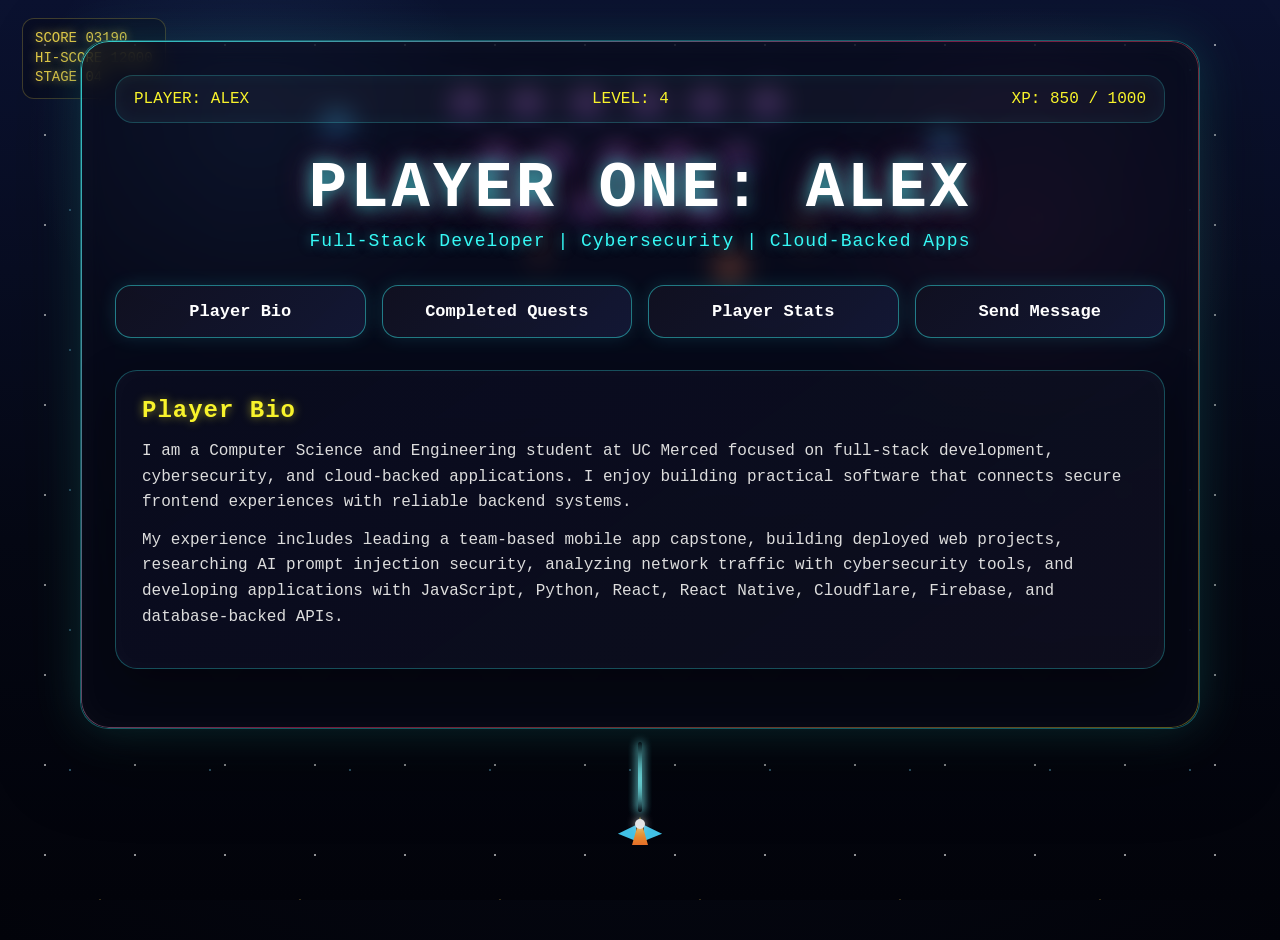
==== index.html @ ad2a6ad3 "add: skills and tools done" ====
<!DOCTYPE html>
<html lang="en">
<head>
  <meta charset="UTF-8" />
  <meta name="viewport" content="width=device-width, initial-scale=1.0" />
  <title>Player One Portfolio</title>

  <style>
    * {
      margin: 0;
      padding: 0;
      box-sizing: border-box;
    }

    body {
      min-height: 100vh;
      background: radial-gradient(circle at top, #0f1838 0%, #060914 55%, #02030a 100%);
      color: #ffffff;
      font-family: "Courier New", monospace;
      overflow-x: hidden;
      position: relative;
    }

    /* Fake Galaga gameplay background */
    .arcade-background {
      position: fixed;
      inset: 0;
      z-index: -1;
      overflow: hidden;
      background:
        radial-gradient(circle at 20% 15%, rgba(91, 167, 255, 0.12), transparent 18%),
        radial-gradient(circle at 80% 25%, rgba(255, 77, 166, 0.12), transparent 18%),
        linear-gradient(180deg, #0b1230 0%, #050814 60%, #02030a 100%);
    }

    .game-scene {
      position: absolute;
      inset: 0;
      pointer-events: none;
      opacity: 0.9;
    }

    .starfield,
    .starfield-two,
    .starfield-three {
      position: absolute;
      inset: 0;
      background-repeat: repeat;
    }

    .starfield {
      background-image: radial-gradient(circle, rgba(255,255,255,0.9) 0 1px, transparent 1.5px);
      background-size: 90px 90px;
      animation: starDrift 18s linear infinite;
      opacity: 0.7;
    }

    .starfield-two {
      background-image: radial-gradient(circle, rgba(120,220,255,0.9) 0 1px, transparent 1.5px);
      background-size: 140px 140px;
      animation: starDrift 30s linear infinite reverse;
      opacity: 0.45;
    }

    .starfield-three {
      background-image: radial-gradient(circle, rgba(255,210,90,0.85) 0 1px, transparent 1.5px);
      background-size: 200px 200px;
      animation: starDrift 42s linear infinite;
      opacity: 0.3;
    }

    .galaga-hud {
      position: absolute;
      top: 18px;
      left: 22px;
      color: #ffe44d;
      font-size: 14px;
      line-height: 1.4;
      text-shadow: 0 0 10px rgba(255, 228, 77, 0.75);
      background: rgba(7, 10, 24, 0.45);
      border: 1px solid rgba(255, 228, 77, 0.25);
      border-radius: 12px;
      padding: 10px 12px;
    }

    .enemy-fleet {
      position: absolute;
      top: 90px;
      left: 50%;
      width: 420px;
      height: 180px;
      transform: translateX(-50%);
      animation: fleetMove 7s ease-in-out infinite;
    }

    .enemy {
      position: absolute;
      width: 34px;
      height: 28px;
      background: linear-gradient(180deg, #ff5bcb, #8c38ff);
      clip-path: polygon(50% 0%, 80% 15%, 100% 45%, 82% 100%, 60% 78%, 40% 78%, 18% 100%, 0% 45%, 20% 15%);
      box-shadow: 0 0 14px rgba(255, 91, 203, 0.6);
      animation: enemyPulse 1.1s ease-in-out infinite alternate;
    }

    .enemy::before,
    .enemy::after {
      content: "";
      position: absolute;
      width: 6px;
      height: 10px;
      background: #7cfbff;
      border-radius: 6px;
      top: 6px;
    }

    .enemy::before { left: 8px; }
    .enemy::after { right: 8px; }

    .e1 { left: 20px; top: 0; }
    .e2 { left: 80px; top: 0; }
    .e3 { left: 140px; top: 0; }
    .e4 { left: 200px; top: 0; }
    .e5 { left: 260px; top: 0; }
    .e6 { left: 320px; top: 0; }
    .e7 { left: 50px; top: 52px; }
    .e8 { left: 110px; top: 52px; }
    .e9 { left: 170px; top: 52px; }
    .e10 { left: 230px; top: 52px; }
    .e11 { left: 290px; top: 52px; }
    .e12 { left: 80px; top: 104px; }
    .e13 { left: 140px; top: 104px; }
    .e14 { left: 200px; top: 104px; }
    .e15 { left: 260px; top: 104px; }

    .diver {
      position: absolute;
      width: 34px;
      height: 28px;
      background: linear-gradient(180deg, #57f0ff, #2d6bff);
      clip-path: polygon(50% 0%, 80% 15%, 100% 45%, 82% 100%, 60% 78%, 40% 78%, 18% 100%, 0% 45%, 20% 15%);
      box-shadow: 0 0 14px rgba(87, 240, 255, 0.65);
    }

    .diver.one {
      top: 110px;
      left: 25%;
      animation: diveLeft 5.5s ease-in-out infinite;
    }

    .diver.two {
      top: 130px;
      right: 25%;
      animation: diveRight 6.2s ease-in-out infinite;
      animation-delay: 1.6s;
    }

    .player-ship {
      position: absolute;
      bottom: 55px;
      left: 50%;
      width: 44px;
      height: 36px;
      transform: translateX(-50%);
      animation: shipFloat 2s ease-in-out infinite;
    }

    .player-ship .wing-left,
    .player-ship .wing-right,
    .player-ship .core,
    .player-ship .cockpit {
      position: absolute;
    }

    .player-ship .wing-left {
      left: 0;
      bottom: 4px;
      width: 18px;
      height: 16px;
      background: #49d7ff;
      clip-path: polygon(100% 0%, 100% 100%, 0% 55%);
      box-shadow: 0 0 12px rgba(73, 215, 255, 0.65);
    }

    .player-ship .wing-right {
      right: 0;
      bottom: 4px;
      width: 18px;
      height: 16px;
      background: #49d7ff;
      clip-path: polygon(0% 0%, 100% 55%, 0% 100%);
      box-shadow: 0 0 12px rgba(73, 215, 255, 0.65);
    }

    .player-ship .core {
      left: 14px;
      bottom: 0;
      width: 16px;
      height: 28px;
      background: linear-gradient(180deg, #ffe44d, #ff7b2c);
      clip-path: polygon(50% 0%, 100% 100%, 0% 100%);
      box-shadow: 0 0 14px rgba(255, 228, 77, 0.8);
    }

    .player-ship .cockpit {
      left: 17px;
      bottom: 16px;
      width: 10px;
      height: 10px;
      border-radius: 50%;
      background: #ffffff;
      box-shadow: 0 0 8px rgba(255,255,255,0.8);
    }

    .player-shot {
      position: absolute;
      bottom: 88px;
      left: 50%;
      width: 4px;
      height: 70px;
      transform: translateX(-50%);
      background: linear-gradient(180deg, rgba(124,251,255,0), #7cfbff, rgba(124,251,255,0));
      box-shadow: 0 0 10px rgba(124, 251, 255, 0.95);
      border-radius: 999px;
      animation: playerShot 0.8s linear infinite;
    }

    .player-shot.two {
      animation-delay: 0.4s;
    }

    .enemy-shot {
      position: absolute;
      width: 4px;
      height: 54px;
      background: linear-gradient(180deg, rgba(255,120,80,0), #ff8555, rgba(255,120,80,0));
      box-shadow: 0 0 10px rgba(255, 133, 85, 0.85);
      border-radius: 999px;
    }

    .enemy-shot.one {
      top: 220px;
      left: 42%;
      animation: enemyShot 1.8s linear infinite;
    }

    .enemy-shot.two {
      top: 200px;
      right: 37%;
      animation: enemyShot 2s linear infinite;
      animation-delay: 0.8s;
    }

    .explosion {
      position: absolute;
      top: 255px;
      left: 56%;
      width: 26px;
      height: 26px;
      border-radius: 50%;
      background: radial-gradient(circle, #fff6a3 0%, #ff9f3f 35%, #ff4d6d 65%, transparent 100%);
      box-shadow: 0 0 18px rgba(255, 159, 63, 0.85);
      animation: explodePulse 1.2s ease-in-out infinite;
    }

    .screen {
      width: 92%;
      max-width: 1120px;
      margin: 40px auto;
      border: 1px solid rgba(54, 249, 246, 0.35);
      box-shadow:
        0 0 45px rgba(54, 249, 246, 0.16),
        0 20px 80px rgba(0, 0, 0, 0.55),
        inset 0 0 35px rgba(255, 255, 255, 0.03);
      border-radius: 28px;
      padding: 34px;
      background: rgba(7, 9, 24, 0.58);
      backdrop-filter: blur(13px);
      position: relative;
      overflow: hidden;
    }

    .screen::before {
      content: "";
      position: absolute;
      inset: 0;
      border-radius: 28px;
      padding: 1px;
      background: linear-gradient(135deg, rgba(54, 249, 246, 0.8), rgba(255, 42, 109, 0.45), rgba(248, 243, 43, 0.35));
      mask: linear-gradient(#000 0 0) content-box, linear-gradient(#000 0 0);
      mask-composite: exclude;
      pointer-events: none;
    }

    .top-bar {
      display: flex;
      justify-content: space-between;
      align-items: center;
      border: 1px solid rgba(54, 249, 246, 0.22);
      padding: 14px 18px;
      margin-bottom: 34px;
      color: #f8f32b;
      background: rgba(255, 255, 255, 0.035);
      border-radius: 18px;
      box-shadow: inset 0 0 18px rgba(54, 249, 246, 0.05);
    }

    .title {
      text-align: center;
      font-size: clamp(34px, 6vw, 64px);
      letter-spacing: 3px;
      color: #ffffff;
      text-shadow: 0 0 18px rgba(54, 249, 246, 0.75), 0 0 34px rgba(255, 42, 109, 0.45);
      margin-bottom: 10px;
      line-height: 1;
    }

    .subtitle {
      text-align: center;
      color: #36f9f6;
      margin-bottom: 34px;
      font-size: 18px;
      letter-spacing: 1px;
      text-shadow: 0 0 12px rgba(54, 249, 246, 0.5);
    }

    .menu {
      display: grid;
      grid-template-columns: repeat(auto-fit, minmax(180px, 1fr));
      gap: 16px;
      margin-bottom: 32px;
    }

    .menu button {
      background: linear-gradient(135deg, rgba(17, 17, 34, 0.95), rgba(20, 25, 54, 0.92));
      color: #ffffff;
      border: 1px solid rgba(54, 249, 246, 0.45);
      padding: 16px;
      font-family: "Courier New", monospace;
      font-size: 17px;
      font-weight: bold;
      cursor: pointer;
      border-radius: 16px;
      box-shadow: 0 0 18px rgba(54, 249, 246, 0.13);
      transition: transform 0.2s, box-shadow 0.2s, border-color 0.2s;
      position: relative;
      overflow: hidden;
    }

    .menu button::before {
      content: "";
      position: absolute;
      inset: 0;
      background: linear-gradient(90deg, transparent, rgba(54, 249, 246, 0.18), transparent);
      transform: translateX(-100%);
      transition: 0.4s;
    }

    .menu button:hover::before {
      transform: translateX(100%);
    }

    .menu button:hover {
      border-color: #f8f32b;
      box-shadow: 0 0 22px rgba(248, 243, 43, 0.28), 0 0 30px rgba(54, 249, 246, 0.16);
      transform: translateY(-3px);
    }

    .panel {
      border: 1px solid rgba(54, 249, 246, 0.28);
      border-radius: 22px;
      padding: 26px;
      margin-bottom: 25px;
      background: linear-gradient(145deg, rgba(10, 13, 32, 0.88), rgba(17, 17, 34, 0.72));
      box-shadow: 0 18px 45px rgba(0, 0, 0, 0.35), inset 0 0 22px rgba(255, 255, 255, 0.025);
    }

    .panel h2 {
      color: #f8f32b;
      margin-bottom: 15px;
      letter-spacing: 1px;
      text-shadow: 0 0 10px rgba(248, 243, 43, 0.55);
    }

    .panel p {
      line-height: 1.6;
      color: #dddddd;
      margin-bottom: 12px;
    }

    .player-card {
      display: grid;
      grid-template-columns: 1fr 1fr;
      gap: 20px;
    }

    .stat {
      margin-bottom: 15px;
    }

    .stat label {
      display: block;
      margin-bottom: 5px;
      color: #ffffff;
    }

    .bar {
      height: 20px;
      border: 2px solid #ffffff;
      border-radius: 20px;
      overflow: hidden;
      background: #050510;
    }

    .fill {
      height: 100%;
      background: linear-gradient(90deg, #36f9f6, #ff2a6d);
    }

    .inventory {
      display: grid;
      grid-template-columns: repeat(auto-fit, minmax(230px, 1fr));
      gap: 15px;
      margin-top: 30px;
    }

    .inventory-card {
      border: 2px solid #ff2a6d;
      border-radius: 12px;
      padding: 16px;
      background: #111122;
      box-shadow: 0 0 10px rgba(255, 42, 109, 0.45);
    }

    .inventory-card h3 {
      color: #36f9f6;
      margin-bottom: 10px;
    }

    .inventory-card p {
      color: #dddddd;
      line-height: 1.5;
    }

    .project-filters {
      display: flex;
      flex-wrap: wrap;
      gap: 10px;
      margin-bottom: 20px;
    }

    .filter-button {
      background: rgba(17, 17, 34, 0.9);
      color: #ffffff;
      border: 1px solid rgba(54, 249, 246, 0.42);
      padding: 10px 14px;
      font-family: "Courier New", monospace;
      font-weight: bold;
      cursor: pointer;
      border-radius: 999px;
      box-shadow: 0 0 10px rgba(54, 249, 246, 0.18);
      transition: 0.2s;
    }

    .filter-button:hover,
    .filter-button.active {
      background: linear-gradient(135deg, #36f9f6, #f8f32b);
      color: #050510;
      transform: translateY(-2px);
      box-shadow: 0 0 18px rgba(54, 249, 246, 0.35);
    }

    .quests {
      display: grid;
      grid-template-columns: repeat(auto-fit, minmax(250px, 1fr));
      gap: 20px;
    }

    .quest-card {
      border: 1px solid rgba(255, 42, 109, 0.34);
      border-radius: 20px;
      padding: 20px;
      background: linear-gradient(145deg, rgba(17, 17, 34, 0.95), rgba(7, 9, 24, 0.92));
      box-shadow: 0 14px 35px rgba(0, 0, 0, 0.35), 0 0 14px rgba(255, 42, 109, 0.12);
      transition: transform 0.22s, border-color 0.22s, box-shadow 0.22s;
    }

    .quest-card:hover {
      transform: translateY(-6px);
      border-color: rgba(54, 249, 246, 0.68);
      box-shadow: 0 22px 45px rgba(0, 0, 0, 0.45), 0 0 24px rgba(54, 249, 246, 0.18);
    }

    .quest-card h3 {
      color: #36f9f6;
      margin-bottom: 10px;
      letter-spacing: 0.5px;
    }

    .quest-card p {
      line-height: 1.5;
      color: #dddddd;
      margin-bottom: 8px;
    }

    .featured-project {
      border-color: rgba(248, 243, 43, 0.65);
      box-shadow: 0 0 24px rgba(248, 243, 43, 0.18), 0 18px 45px rgba(0, 0, 0, 0.4);
      position: relative;
    }


    .repo-link {
      display: inline-block;
      margin-top: 10px;
      margin-right: 8px;
      color: #050510;
      background: linear-gradient(135deg, #36f9f6, #f8f32b);
      padding: 10px 14px;
      border-radius: 999px;
      text-decoration: none;
      font-weight: bold;
      box-shadow: 0 0 12px rgba(54, 249, 246, 0.32);
      transition: 0.2s;
    }

    .repo-link:hover {
      box-shadow: 0 0 18px rgba(248, 243, 43, 0.45);
      transform: translateY(-2px);
    }

    .more-button {
      display: inline-block;
      margin-top: 10px;
      color: #050510;
      background: #ff2a6d;
      padding: 10px 14px;
      border-radius: 8px;
      border: none;
      font-family: "Courier New", monospace;
      font-weight: bold;
      cursor: pointer;
      box-shadow: 0 0 10px #ff2a6d;
      transition: 0.2s;
    }

    .more-button:hover {
      background: #f8f32b;
      box-shadow: 0 0 12px #f8f32b;
      transform: translateY(-2px);
    }

    .more-details {
      margin-top: 15px;
      padding-top: 15px;
      border-top: 1px solid rgba(54, 249, 246, 0.5);
    }

    .contact-button {
      display: inline-block;
      margin-top: 15px;
      margin-right: 10px;
      padding: 12px 18px;
      background: linear-gradient(135deg, #f8f32b, #36f9f6);
      color: #050510;
      text-decoration: none;
      font-weight: bold;
      border-radius: 999px;
      box-shadow: 0 0 14px rgba(248, 243, 43, 0.32);
      transition: 0.2s;
    }

    .contact-button:hover {
      transform: translateY(-2px);
      box-shadow: 0 0 22px rgba(54, 249, 246, 0.45);
    }

    .hidden {
      display: none;
    }

    footer {
      text-align: center;
      margin-top: 30px;
      color: #888888;
    }

    @keyframes starDrift {
        from { transform: translateY(0); }
        to { transform: translateY(40px); }
        }

        @keyframes fleetMove {
        0%, 100% { transform: translateX(-50%) translateY(0); }
        25% { transform: translateX(-44%) translateY(6px); }
        50% { transform: translateX(-56%) translateY(14px); }
        75% { transform: translateX(-46%) translateY(8px); }
        }

        @keyframes enemyPulse {
        from { transform: scale(1); }
        to { transform: scale(1.06); }
        }

        @keyframes diveLeft {
        0% { transform: translate(0, 0) rotate(0deg); opacity: 0; }
        12% { opacity: 1; }
        40% { transform: translate(80px, 140px) rotate(40deg); opacity: 1; }
        75% { transform: translate(180px, 360px) rotate(140deg); opacity: 1; }
        100% { transform: translate(220px, 520px) rotate(220deg); opacity: 0; }
        }

        @keyframes diveRight {
        0% { transform: translate(0, 0) rotate(0deg); opacity: 0; }
        12% { opacity: 1; }
        40% { transform: translate(-80px, 140px) rotate(-40deg); opacity: 1; }
        75% { transform: translate(-180px, 360px) rotate(-140deg); opacity: 1; }
        100% { transform: translate(-220px, 520px) rotate(-220deg); opacity: 0; }
        }

        @keyframes shipFloat {
        0%, 100% { transform: translateX(-50%) translateY(0); }
        50% { transform: translateX(-50%) translateY(-6px); }
        }

        @keyframes playerShot {
        0% { transform: translateX(-50%) translateY(0); opacity: 0; }
        10% { opacity: 1; }
        100% { transform: translateX(-50%) translateY(-460px); opacity: 0; }
        }

        @keyframes enemyShot {
        0% { transform: translateY(0); opacity: 0; }
        12% { opacity: 1; }
        100% { transform: translateY(380px); opacity: 0; }
        }

        @keyframes explodePulse {
        0%, 100% { transform: scale(0.7); opacity: 0.45; }
        50% { transform: scale(1.25); opacity: 1; }
        }

        @media (max-width: 700px) {
        .title { font-size: 32px; }
        .player-card { grid-template-columns: 1fr; }
        .top-bar { flex-direction: column; gap: 10px; }
        .game-scene { opacity: 0.55; }
        .enemy-fleet { transform: translateX(-50%) scale(0.72); }
        }
    </style>
</head>

<body>
  <div class="arcade-background">
    <div class="game-scene">
      <div class="starfield"></div>
      <div class="starfield-two"></div>
      <div class="starfield-three"></div>

      <div class="galaga-hud">
        SCORE 03190<br>
        HI-SCORE 12000<br>
        STAGE 04
      </div>

      <div class="enemy-fleet">
        <div class="enemy e1"></div>
        <div class="enemy e2"></div>
        <div class="enemy e3"></div>
        <div class="enemy e4"></div>
        <div class="enemy e5"></div>
        <div class="enemy e6"></div>
        <div class="enemy e7"></div>
        <div class="enemy e8"></div>
        <div class="enemy e9"></div>
        <div class="enemy e10"></div>
        <div class="enemy e11"></div>
        <div class="enemy e12"></div>
        <div class="enemy e13"></div>
        <div class="enemy e14"></div>
        <div class="enemy e15"></div>
      </div>

      <div class="diver one"></div>
      <div class="diver two"></div>
      <div class="enemy-shot one"></div>
      <div class="enemy-shot two"></div>
      <div class="explosion"></div>
      <div class="player-shot"></div>
      <div class="player-shot two"></div>

      <div class="player-ship">
        <div class="wing-left"></div>
        <div class="wing-right"></div>
        <div class="core"></div>
        <div class="cockpit"></div>
      </div>
    </div>
  </div>
  <main class="screen">
    <div class="top-bar">
      <p>PLAYER: ALEX</p>
      <p>LEVEL: 4</p>
      <p>XP: 850 / 1000</p>
    </div>

    <h1 class="title">PLAYER ONE: ALEX</h1>
    <p class="subtitle">Full-Stack Developer | Cybersecurity | Cloud-Backed Apps</p>

    <nav class="menu">
      <button onclick="showSection('bio')">Player Bio</button>
      <button onclick="showSection('quests')">Completed Quests</button>
      <button onclick="showSection('stats')">Player Stats</button>
      <button onclick="showSection('contact')">Send Message</button>
    </nav>

    <section id="bio" class="panel">
      <h2>Player Bio</h2>
      <p>
        I am a Computer Science and Engineering student at UC Merced focused on full-stack development, cybersecurity, and cloud-backed applications. I enjoy building practical software that connects secure frontend experiences with reliable backend systems.
      </p>
      <p>
        My experience includes leading a team-based mobile app capstone, building deployed web projects, researching AI prompt injection security, analyzing network traffic with cybersecurity tools, and developing applications with JavaScript, Python, React, React Native, Cloudflare, Firebase, and database-backed APIs.
      </p>
    </section>

    <section id="quests" class="panel hidden">
      <h2>Completed Quests</h2>
      <div class="project-filters">
        <button class="filter-button active" onclick="filterProjects('all', this)">All</button>
        <button class="filter-button" onclick="filterProjects('fullstack', this)">Full-Stack</button>
        <button class="filter-button" onclick="filterProjects('cybersecurity', this)">Cybersecurity</button>
        <button class="filter-button" onclick="filterProjects('frontend', this)">Frontend</button>
        <button class="filter-button" onclick="filterProjects('research', this)">Research</button>
        <button class="filter-button" onclick="filterProjects('coursework', this)">Coursework</button>
      </div>

      <div class="quests">
        <div class="quest-card featured-project" data-category="fullstack">
          <h3>Production Tracking Mobile App</h3>
          <p><strong>Type:</strong> Industry Capstone / Group Mobile App</p>
          <p><strong>Role:</strong> Team Lead, Full-Stack Developer, DevOps, and QA Tester</p>
          <p>Led full-stack development for a role-based production tracking app that improved task visibility, time tracking, project management, and reporting across employee, manager, and executive workflows.</p>
          <p><strong>Tech:</strong> React Native, TypeScript, Cloudflare Workers, D1, R2, Firebase, Google SSO, Python/FastAPI, TestFlight</p>

          <button class="more-button" onclick="toggleMore('production-more')">More</button>

          <div id="production-more" class="more-details hidden">
            <p><strong>Key Contributions:</strong> Built and connected frontend screens to backend APIs, implemented QR clock-in, employee task flows, templates, keychain session storage, push notifications, management navigation, LLM report integration, company-based data separation, UI refactors, QA testing, and deployment preparation.</p>
          </div>
        </div>

        <div class="quest-card" data-category="research cybersecurity">
          <h3>Research</h3>
          <p><strong>Type:</strong> AI Security Research</p>
          <p>Evaluated prompt injection robustness in an open-source instruction-tuned LLM by comparing attack success rates with and without a system policy prompt.</p>
          <a class="repo-link" href="https://github.com/Unknown903-dev/Research" target="_blank">View Quest</a>
        </div>

        <div class="quest-card" data-category="frontend fullstack">
          <h3>Mock Instagram Frontend</h3>
          <p><strong>Type:</strong> React / Vite Frontend</p>
          <p>A mock Instagram-style frontend built with React and Vite, combining the group frontend work into one project with pages, components, hooks, and routing.</p>
          <a class="repo-link" href="https://github.com/eduardocastellon/mock-instagram-frontend" target="_blank">View Code</a>
        </div>

        <div class="quest-card" data-category="fullstack coursework">
          <h3>Course Registration</h3>
          <p><strong>Type:</strong> Deployed Web App</p>
          <p>A course registration project that lets users interact with a class registration system through a deployed web interface.</p>
          <a class="repo-link" href="https://github.com/Unknown903-dev/alexj_eduardo_amir" target="_blank">View Code</a>
          <a class="repo-link" href="https://lab-8-course-registration-project-fall.onrender.com" target="_blank">Live Demo</a>
        </div>

        <div class="quest-card" data-category="cybersecurity coursework">
          <h3>CodePath Cybersecurity Capstone</h3>
          <p><strong>Type:</strong> Group Cybersecurity Capstone</p>
          <p>Group capstone work from Cyber 101 and Cyber 102 covering password security, brute-force testing, MFA, password manager recommendations, CICIDS 2017 traffic analysis, Wireshark investigation, malicious IP detection, incident response, and recovery planning.</p>
          <a class="repo-link" href="https://github.com/Unknown903-dev/Codepath" target="_blank">View Quest</a>
        </div>

        <div class="quest-card" data-category="cybersecurity frontend">
          <h3>UC Merced Hub / Honeypot Project</h3>
          <p><strong>Type:</strong> Deployed Web / Cybersecurity Project</p>
          <p>Contributed to a deployed web project connected to UC Merced Hub, with work focused on honeypot/security experimentation and frontend functionality.</p>
          <a class="repo-link" href="https://github.com/Unknown903-dev/honeypot" target="_blank">View Code</a>
          <a class="repo-link" href="https://www.ucmercedhub.com" target="_blank">Live Site</a>
        </div>

        <div class="quest-card" data-category="cybersecurity coursework">
          <h3>bar-chart-logs</h3>
          <p><strong>Type:</strong> Data Visualization</p>
          <p>Analyzes visited endpoints and displays the top 20 endpoints in a bar chart using notebook-based analysis.</p>
          <a class="repo-link" href="https://github.com/Unknown903-dev/bar-chart-logs" target="_blank">View Quest</a>
        </div>

        <div class="quest-card" data-category="fullstack">
          <h3>email-automation-scripts</h3>
          <p><strong>Type:</strong> Python Automation</p>
          <p>A collection of automation projects, including scripts that practice workflow automation concepts.</p>
          <a class="repo-link" href="https://github.com/Unknown903-dev/email-automation-scripts" target="_blank">View Quest</a>
        </div>

        <div class="quest-card" data-category="coursework">
          <h3>Algorithms</h3>
          <p><strong>Type:</strong> C++ Practice</p>
          <p>Algorithm practice repository focused on solving programming problems and strengthening C++ fundamentals.</p>
          <a class="repo-link" href="https://github.com/Unknown903-dev/Algorithms" target="_blank">View Quest</a>
        </div>

        <div class="quest-card" data-category="coursework">
          <h3>Mobile_computing</h3>
          <p><strong>Type:</strong> Java / Mobile Computing</p>
          <p>Mobile computing coursework or practice projects built with Java-based development concepts.</p>
          <a class="repo-link" href="https://github.com/Unknown903-dev/Mobile_computing" target="_blank">View Quest</a>
        </div>

        <div class="quest-card" data-category="frontend coursework">
          <h3>Web_Dev</h3>
          <p><strong>Type:</strong> JavaScript Labs</p>
          <p>Web development lab work focused on practicing JavaScript, frontend structure, and browser-based projects.</p>
          <a class="repo-link" href="https://github.com/Unknown903-dev/Web_Dev" target="_blank">View Quest</a>
        </div>

        <div class="quest-card" data-category="cybersecurity">
          <h3>CompTIA-Security+</h3>
          <p><strong>Type:</strong> Cybersecurity Notes</p>
          <p>Security+ focused repository for cybersecurity study material, notes, or certification preparation.</p>
          <a class="repo-link" href="https://github.com/Unknown903-dev/CompTIA-Security-" target="_blank">View Quest</a>
        </div>

        <div class="quest-card" data-category="cybersecurity">
          <h3>TryHackMe</h3>
          <p><strong>Type:</strong> Cybersecurity Notes</p>
          <p>TryHackMe notes and cybersecurity learning material from hands-on security practice.</p>
          <a class="repo-link" href="https://github.com/Unknown903-dev/TryHackMe" target="_blank">View Quest</a>
        </div>
      </div>
    </section>

    <section id="stats" class="panel hidden">
      <h2>Player Stats</h2>
      <div class="player-card">
        <div>
          <div class="stat"><label>Full-Stack Development</label><div class="bar"><div class="fill" style="width: 85%;"></div></div></div>
          <div class="stat"><label>Cybersecurity</label><div class="bar"><div class="fill" style="width: 82%;"></div></div></div>
          <div class="stat"><label>React / React Native</label><div class="bar"><div class="fill" style="width: 80%;"></div></div></div>
          <div class="stat"><label>Backend API Integration</label><div class="bar"><div class="fill" style="width: 80%;"></div></div></div>
        </div>
        <div>
          <div class="stat"><label>Cloud / DevOps</label><div class="bar"><div class="fill" style="width: 76%;"></div></div></div>
          <div class="stat"><label>QA Testing</label><div class="bar"><div class="fill" style="width: 74%;"></div></div></div>
          <div class="stat"><label>Threat Analysis Tools</label><div class="bar"><div class="fill" style="width: 72%;"></div></div></div>
          <div class="stat"><label>Team Leadership</label><div class="bar"><div class="fill" style="width: 80%;"></div></div></div>
        </div>
      </div>

      <div class="inventory">
        <div class="inventory-card"><h3>Languages</h3><p>JavaScript, TypeScript, Python, C++, Java, HTML, CSS</p></div>
        <div class="inventory-card"><h3>Frontend / Mobile</h3><p>React, React Native, Vite, navigation flows, responsive UI, mobile app screens</p></div>
        <div class="inventory-card"><h3>Backend / Cloud</h3><p>Cloudflare Workers, D1, R2, Firebase, FastAPI, REST APIs, Google SSO</p></div>
        <div class="inventory-card"><h3>Cybersecurity</h3><p>Wireshark, John the Ripper, TryHackMe, prompt injection research, incident response</p></div>
        <div class="inventory-card"><h3>Tools</h3><p>Git, GitHub, Xcode, TestFlight, VS Code, Figma, Firebase Console</p></div>
        <div class="inventory-card"><h3>Professional Skills</h3><p>Team leadership, QA testing, debugging, documentation, deployment preparation</p></div>
      </div>
    </section>
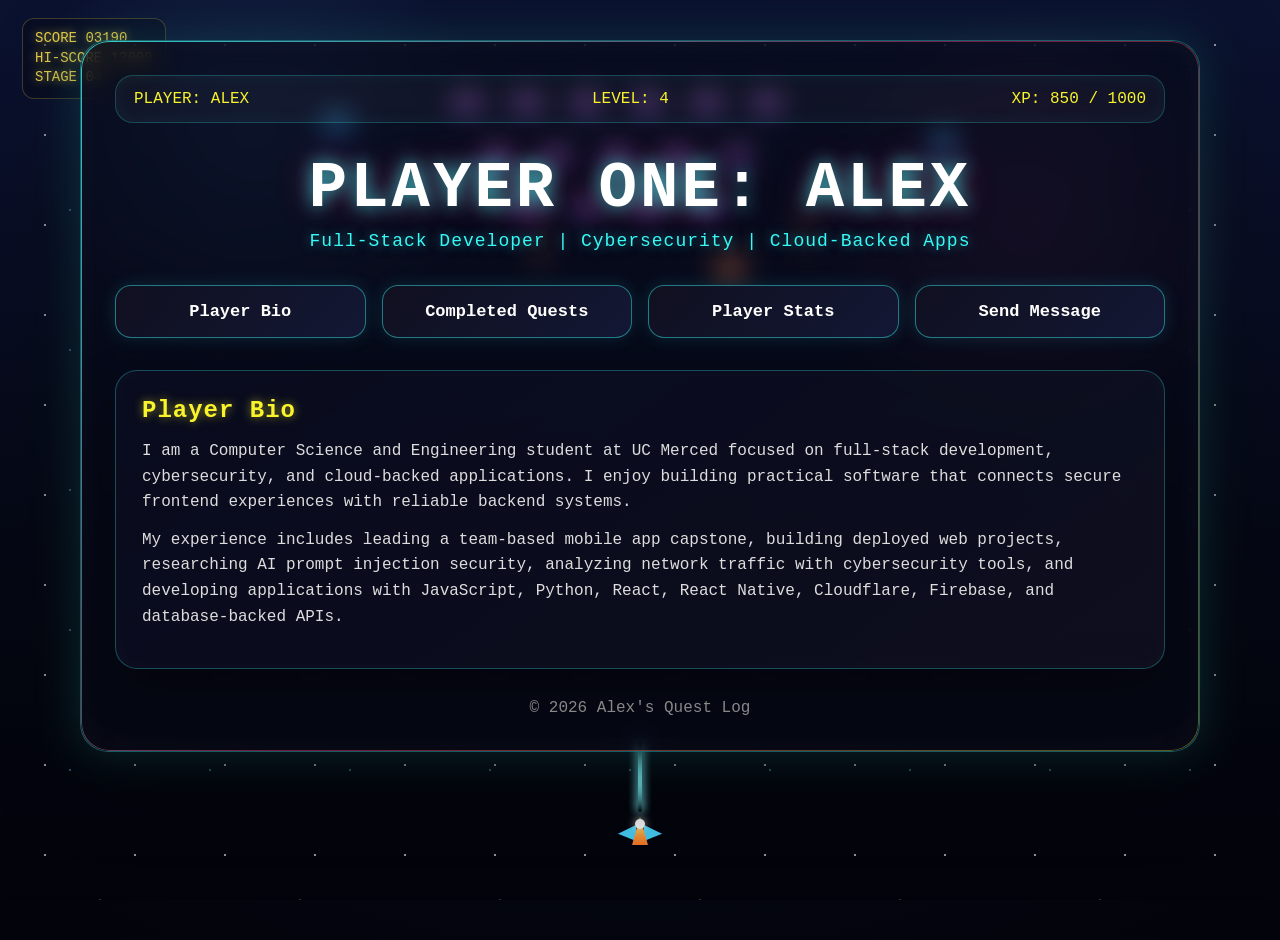
==== commit 2532a933: "add: contact section" ====
--- a/index.html
+++ b/index.html
@@ -863,4 +863,18 @@
         <div class="inventory-card"><h3>Tools</h3><p>Git, GitHub, Xcode, TestFlight, VS Code, Figma, Firebase Console</p></div>
         <div class="inventory-card"><h3>Professional Skills</h3><p>Team leadership, QA testing, debugging, documentation, deployment preparation</p></div>
       </div>
-    </section>+    </section>
+
+    <section id="contact" class="panel hidden">
+      <h2>Send Message</h2>
+      <p>Want to team up for a quest? Reach out or view my work below.</p>
+      <a class="contact-button" href="mailto:alexj123@gmail.com">Email</a>
+      <a class="contact-button" href="https://github.com/Unknown903-dev" target="_blank">GitHub</a>
+      <a class="contact-button" href="https://www.linkedin.com/in/alex-jimenez-525a86241/" target="_blank">LinkedIn</a>
+      <a class="contact-button" href="resume.pdf" target="_blank">Resume</a>
+    </section>
+
+    <footer>
+      <p>© 2026 Alex's Quest Log</p>
+    </footer>
+  </main>
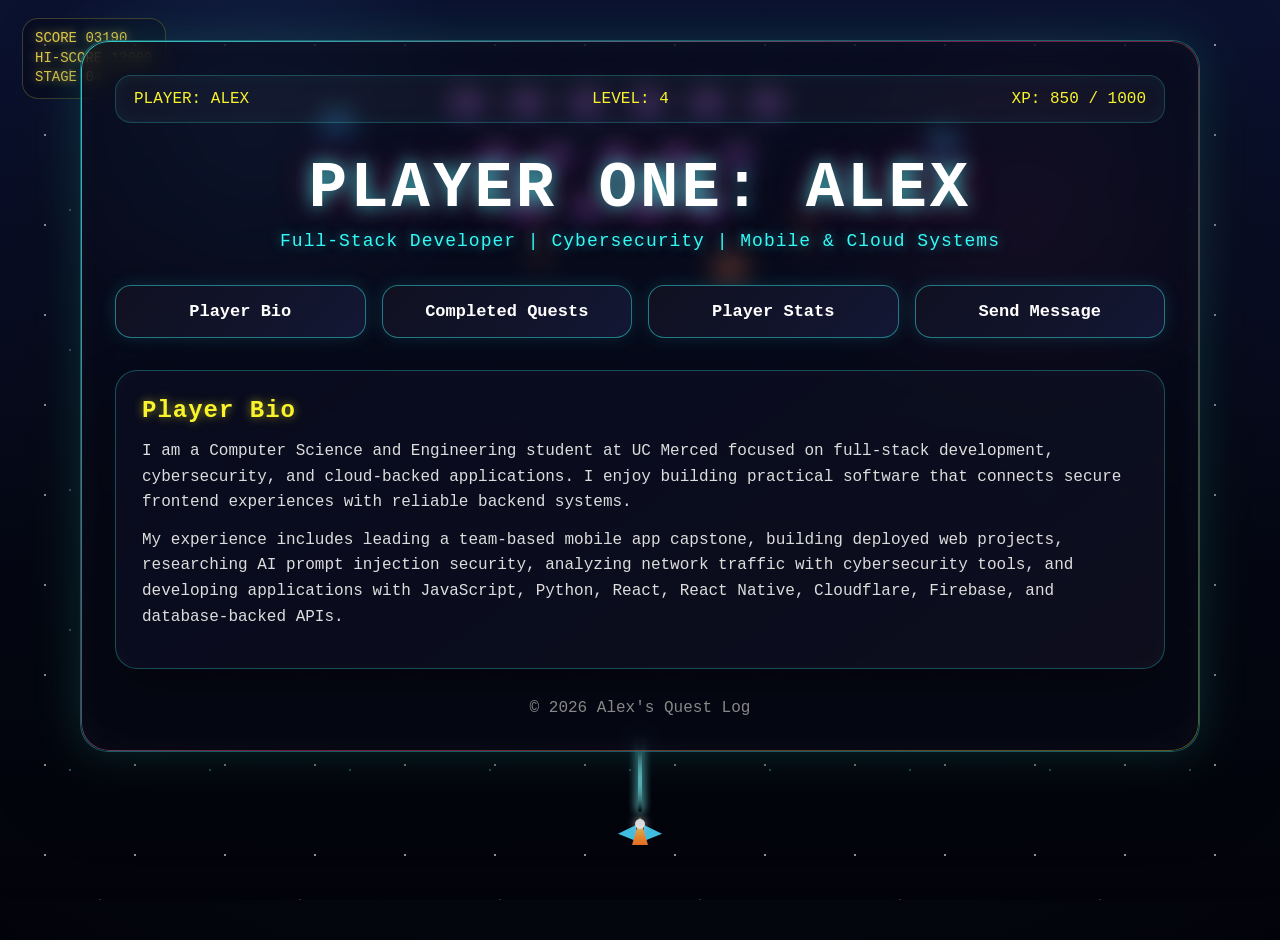
==== commit 9d102bc4: "refactor: organize code" ====
--- a/index.html
+++ b/index.html
@@ -6,6 +6,36 @@
   <title>Player One Portfolio</title>
 
   <style>
+    /* =========================
+       Global Theme
+    ========================= */
+    :root {
+      --bg-dark: #02030a;
+      --bg-panel: rgba(7, 9, 24, 0.58);
+      --bg-card: rgba(17, 17, 34, 0.95);
+      --bg-card-dark: rgba(7, 9, 24, 0.92);
+
+      --text-main: #ffffff;
+      --text-muted: #dddddd;
+      --text-dim: #888888;
+
+      --cyan: #36f9f6;
+      --yellow: #f8f32b;
+      --pink: #ff2a6d;
+      --orange: #ff7b2c;
+      --blue: #49d7ff;
+
+      --radius-sm: 8px;
+      --radius-md: 16px;
+      --radius-lg: 22px;
+      --radius-xl: 28px;
+      --radius-pill: 999px;
+
+      --shadow-cyan: 0 0 18px rgba(54, 249, 246, 0.35);
+      --shadow-pink: 0 0 14px rgba(255, 42, 109, 0.18);
+      --shadow-card: 0 18px 45px rgba(0, 0, 0, 0.35);
+    }
+
     * {
       margin: 0;
       padding: 0;
@@ -14,14 +44,28 @@
 
     body {
       min-height: 100vh;
-      background: radial-gradient(circle at top, #0f1838 0%, #060914 55%, #02030a 100%);
-      color: #ffffff;
+      color: var(--text-main);
       font-family: "Courier New", monospace;
       overflow-x: hidden;
-      position: relative;
-    }
-
-    /* Fake Galaga gameplay background */
+      background: radial-gradient(circle at top, #0f1838 0%, #060914 55%, var(--bg-dark) 100%);
+    }
+
+    a,
+    button {
+      font-family: inherit;
+    }
+
+    button {
+      cursor: pointer;
+    }
+
+    .hidden {
+      display: none !important;
+    }
+
+    /* =========================
+       Fake Galaga Background
+    ========================= */
     .arcade-background {
       position: fixed;
       inset: 0;
@@ -30,7 +74,7 @@
       background:
         radial-gradient(circle at 20% 15%, rgba(91, 167, 255, 0.12), transparent 18%),
         radial-gradient(circle at 80% 25%, rgba(255, 77, 166, 0.12), transparent 18%),
-        linear-gradient(180deg, #0b1230 0%, #050814 60%, #02030a 100%);
+        linear-gradient(180deg, #0b1230 0%, #050814 60%, var(--bg-dark) 100%);
     }
 
     .game-scene {
@@ -49,21 +93,21 @@
     }
 
     .starfield {
-      background-image: radial-gradient(circle, rgba(255,255,255,0.9) 0 1px, transparent 1.5px);
+      background-image: radial-gradient(circle, rgba(255, 255, 255, 0.9) 0 1px, transparent 1.5px);
       background-size: 90px 90px;
       animation: starDrift 18s linear infinite;
       opacity: 0.7;
     }
 
     .starfield-two {
-      background-image: radial-gradient(circle, rgba(120,220,255,0.9) 0 1px, transparent 1.5px);
+      background-image: radial-gradient(circle, rgba(120, 220, 255, 0.9) 0 1px, transparent 1.5px);
       background-size: 140px 140px;
       animation: starDrift 30s linear infinite reverse;
       opacity: 0.45;
     }
 
     .starfield-three {
-      background-image: radial-gradient(circle, rgba(255,210,90,0.85) 0 1px, transparent 1.5px);
+      background-image: radial-gradient(circle, rgba(255, 210, 90, 0.85) 0 1px, transparent 1.5px);
       background-size: 200px 200px;
       animation: starDrift 42s linear infinite;
       opacity: 0.3;
@@ -73,14 +117,14 @@
       position: absolute;
       top: 18px;
       left: 22px;
+      padding: 10px 12px;
       color: #ffe44d;
       font-size: 14px;
       line-height: 1.4;
       text-shadow: 0 0 10px rgba(255, 228, 77, 0.75);
       background: rgba(7, 10, 24, 0.45);
       border: 1px solid rgba(255, 228, 77, 0.25);
-      border-radius: 12px;
-      padding: 10px 12px;
+      border-radius: var(--radius-md);
     }
 
     .enemy-fleet {
@@ -93,12 +137,16 @@
       animation: fleetMove 7s ease-in-out infinite;
     }
 
-    .enemy {
+    .enemy,
+    .diver {
       position: absolute;
       width: 34px;
       height: 28px;
+      clip-path: polygon(50% 0%, 80% 15%, 100% 45%, 82% 100%, 60% 78%, 40% 78%, 18% 100%, 0% 45%, 20% 15%);
+    }
+
+    .enemy {
       background: linear-gradient(180deg, #ff5bcb, #8c38ff);
-      clip-path: polygon(50% 0%, 80% 15%, 100% 45%, 82% 100%, 60% 78%, 40% 78%, 18% 100%, 0% 45%, 20% 15%);
       box-shadow: 0 0 14px rgba(255, 91, 203, 0.6);
       animation: enemyPulse 1.1s ease-in-out infinite alternate;
     }
@@ -107,38 +155,18 @@
     .enemy::after {
       content: "";
       position: absolute;
+      top: 6px;
       width: 6px;
       height: 10px;
       background: #7cfbff;
-      border-radius: 6px;
-      top: 6px;
+      border-radius: var(--radius-pill);
     }
 
     .enemy::before { left: 8px; }
     .enemy::after { right: 8px; }
 
-    .e1 { left: 20px; top: 0; }
-    .e2 { left: 80px; top: 0; }
-    .e3 { left: 140px; top: 0; }
-    .e4 { left: 200px; top: 0; }
-    .e5 { left: 260px; top: 0; }
-    .e6 { left: 320px; top: 0; }
-    .e7 { left: 50px; top: 52px; }
-    .e8 { left: 110px; top: 52px; }
-    .e9 { left: 170px; top: 52px; }
-    .e10 { left: 230px; top: 52px; }
-    .e11 { left: 290px; top: 52px; }
-    .e12 { left: 80px; top: 104px; }
-    .e13 { left: 140px; top: 104px; }
-    .e14 { left: 200px; top: 104px; }
-    .e15 { left: 260px; top: 104px; }
-
     .diver {
-      position: absolute;
-      width: 34px;
-      height: 28px;
       background: linear-gradient(180deg, #57f0ff, #2d6bff);
-      clip-path: polygon(50% 0%, 80% 15%, 100% 45%, 82% 100%, 60% 78%, 40% 78%, 18% 100%, 0% 45%, 20% 15%);
       box-shadow: 0 0 14px rgba(87, 240, 255, 0.65);
     }
 
@@ -165,63 +193,63 @@
       animation: shipFloat 2s ease-in-out infinite;
     }
 
-    .player-ship .wing-left,
-    .player-ship .wing-right,
-    .player-ship .core,
-    .player-ship .cockpit {
-      position: absolute;
-    }
-
-    .player-ship .wing-left {
-      left: 0;
+    .ship-part {
+      position: absolute;
+    }
+
+    .wing-left,
+    .wing-right {
       bottom: 4px;
       width: 18px;
       height: 16px;
-      background: #49d7ff;
+      background: var(--blue);
+      box-shadow: 0 0 12px rgba(73, 215, 255, 0.65);
+    }
+
+    .wing-left {
+      left: 0;
       clip-path: polygon(100% 0%, 100% 100%, 0% 55%);
-      box-shadow: 0 0 12px rgba(73, 215, 255, 0.65);
-    }
-
-    .player-ship .wing-right {
+    }
+
+    .wing-right {
       right: 0;
-      bottom: 4px;
-      width: 18px;
-      height: 16px;
-      background: #49d7ff;
       clip-path: polygon(0% 0%, 100% 55%, 0% 100%);
-      box-shadow: 0 0 12px rgba(73, 215, 255, 0.65);
-    }
-
-    .player-ship .core {
+    }
+
+    .ship-core {
       left: 14px;
       bottom: 0;
       width: 16px;
       height: 28px;
-      background: linear-gradient(180deg, #ffe44d, #ff7b2c);
+      background: linear-gradient(180deg, #ffe44d, var(--orange));
       clip-path: polygon(50% 0%, 100% 100%, 0% 100%);
       box-shadow: 0 0 14px rgba(255, 228, 77, 0.8);
     }
 
-    .player-ship .cockpit {
+    .cockpit {
       left: 17px;
       bottom: 16px;
       width: 10px;
       height: 10px;
+      background: #ffffff;
       border-radius: 50%;
-      background: #ffffff;
-      box-shadow: 0 0 8px rgba(255,255,255,0.8);
+      box-shadow: 0 0 8px rgba(255, 255, 255, 0.8);
+    }
+
+    .player-shot,
+    .enemy-shot {
+      position: absolute;
+      width: 4px;
+      border-radius: var(--radius-pill);
     }
 
     .player-shot {
-      position: absolute;
       bottom: 88px;
       left: 50%;
-      width: 4px;
       height: 70px;
       transform: translateX(-50%);
-      background: linear-gradient(180deg, rgba(124,251,255,0), #7cfbff, rgba(124,251,255,0));
+      background: linear-gradient(180deg, rgba(124, 251, 255, 0), #7cfbff, rgba(124, 251, 255, 0));
       box-shadow: 0 0 10px rgba(124, 251, 255, 0.95);
-      border-radius: 999px;
       animation: playerShot 0.8s linear infinite;
     }
 
@@ -230,12 +258,9 @@
     }
 
     .enemy-shot {
-      position: absolute;
-      width: 4px;
       height: 54px;
-      background: linear-gradient(180deg, rgba(255,120,80,0), #ff8555, rgba(255,120,80,0));
+      background: linear-gradient(180deg, rgba(255, 120, 80, 0), #ff8555, rgba(255, 120, 80, 0));
       box-shadow: 0 0 10px rgba(255, 133, 85, 0.85);
-      border-radius: 999px;
     }
 
     .enemy-shot.one {
@@ -263,64 +288,67 @@
       animation: explodePulse 1.2s ease-in-out infinite;
     }
 
+    /* =========================
+       Layout
+    ========================= */
     .screen {
+      position: relative;
       width: 92%;
       max-width: 1120px;
       margin: 40px auto;
+      padding: 34px;
+      overflow: hidden;
+      background: var(--bg-panel);
       border: 1px solid rgba(54, 249, 246, 0.35);
+      border-radius: var(--radius-xl);
       box-shadow:
         0 0 45px rgba(54, 249, 246, 0.16),
         0 20px 80px rgba(0, 0, 0, 0.55),
         inset 0 0 35px rgba(255, 255, 255, 0.03);
-      border-radius: 28px;
-      padding: 34px;
-      background: rgba(7, 9, 24, 0.58);
       backdrop-filter: blur(13px);
-      position: relative;
-      overflow: hidden;
     }
 
     .screen::before {
       content: "";
       position: absolute;
       inset: 0;
-      border-radius: 28px;
       padding: 1px;
+      pointer-events: none;
+      border-radius: var(--radius-xl);
       background: linear-gradient(135deg, rgba(54, 249, 246, 0.8), rgba(255, 42, 109, 0.45), rgba(248, 243, 43, 0.35));
       mask: linear-gradient(#000 0 0) content-box, linear-gradient(#000 0 0);
       mask-composite: exclude;
-      pointer-events: none;
     }
 
     .top-bar {
       display: flex;
       justify-content: space-between;
       align-items: center;
+      margin-bottom: 34px;
+      padding: 14px 18px;
+      color: var(--yellow);
+      background: rgba(255, 255, 255, 0.035);
       border: 1px solid rgba(54, 249, 246, 0.22);
-      padding: 14px 18px;
+      border-radius: var(--radius-md);
+      box-shadow: inset 0 0 18px rgba(54, 249, 246, 0.05);
+    }
+
+    .title {
+      margin-bottom: 10px;
+      color: var(--text-main);
+      font-size: clamp(34px, 6vw, 64px);
+      line-height: 1;
+      letter-spacing: 3px;
+      text-align: center;
+      text-shadow: 0 0 18px rgba(54, 249, 246, 0.75), 0 0 34px rgba(255, 42, 109, 0.45);
+    }
+
+    .subtitle {
       margin-bottom: 34px;
-      color: #f8f32b;
-      background: rgba(255, 255, 255, 0.035);
-      border-radius: 18px;
-      box-shadow: inset 0 0 18px rgba(54, 249, 246, 0.05);
-    }
-
-    .title {
-      text-align: center;
-      font-size: clamp(34px, 6vw, 64px);
-      letter-spacing: 3px;
-      color: #ffffff;
-      text-shadow: 0 0 18px rgba(54, 249, 246, 0.75), 0 0 34px rgba(255, 42, 109, 0.45);
-      margin-bottom: 10px;
-      line-height: 1;
-    }
-
-    .subtitle {
-      text-align: center;
-      color: #36f9f6;
-      margin-bottom: 34px;
+      color: var(--cyan);
       font-size: 18px;
       letter-spacing: 1px;
+      text-align: center;
       text-shadow: 0 0 12px rgba(54, 249, 246, 0.5);
     }
 
@@ -331,20 +359,56 @@
       margin-bottom: 32px;
     }
 
+    .panel {
+      margin-bottom: 25px;
+      padding: 26px;
+      background: linear-gradient(145deg, rgba(10, 13, 32, 0.88), rgba(17, 17, 34, 0.72));
+      border: 1px solid rgba(54, 249, 246, 0.28);
+      border-radius: var(--radius-lg);
+      box-shadow: var(--shadow-card), inset 0 0 22px rgba(255, 255, 255, 0.025);
+    }
+
+    .panel h2 {
+      margin-bottom: 15px;
+      color: var(--yellow);
+      letter-spacing: 1px;
+      text-shadow: 0 0 10px rgba(248, 243, 43, 0.55);
+    }
+
+    .panel p {
+      margin-bottom: 12px;
+      color: var(--text-muted);
+      line-height: 1.6;
+    }
+
+    footer {
+      margin-top: 30px;
+      color: var(--text-dim);
+      text-align: center;
+    }
+
+    /* =========================
+       Buttons and Links
+    ========================= */
+    .menu button,
+    .filter-button,
+    .more-button,
+    .repo-link,
+    .contact-button {
+      transition: transform 0.2s, box-shadow 0.2s, border-color 0.2s, background 0.2s;
+    }
+
     .menu button {
-      background: linear-gradient(135deg, rgba(17, 17, 34, 0.95), rgba(20, 25, 54, 0.92));
-      color: #ffffff;
-      border: 1px solid rgba(54, 249, 246, 0.45);
+      position: relative;
+      overflow: hidden;
       padding: 16px;
-      font-family: "Courier New", monospace;
+      color: var(--text-main);
       font-size: 17px;
       font-weight: bold;
-      cursor: pointer;
-      border-radius: 16px;
+      background: linear-gradient(135deg, rgba(17, 17, 34, 0.95), rgba(20, 25, 54, 0.92));
+      border: 1px solid rgba(54, 249, 246, 0.45);
+      border-radius: var(--radius-md);
       box-shadow: 0 0 18px rgba(54, 249, 246, 0.13);
-      transition: transform 0.2s, box-shadow 0.2s, border-color 0.2s;
-      position: relative;
-      overflow: hidden;
     }
 
     .menu button::before {
@@ -360,34 +424,130 @@
       transform: translateX(100%);
     }
 
+    .menu button:hover,
+    .repo-link:hover,
+    .contact-button:hover,
+    .more-button:hover,
+    .filter-button:hover,
+    .filter-button.active {
+      transform: translateY(-2px);
+    }
+
     .menu button:hover {
-      border-color: #f8f32b;
+      border-color: var(--yellow);
       box-shadow: 0 0 22px rgba(248, 243, 43, 0.28), 0 0 30px rgba(54, 249, 246, 0.16);
-      transform: translateY(-3px);
-    }
-
-    .panel {
-      border: 1px solid rgba(54, 249, 246, 0.28);
-      border-radius: 22px;
-      padding: 26px;
-      margin-bottom: 25px;
-      background: linear-gradient(145deg, rgba(10, 13, 32, 0.88), rgba(17, 17, 34, 0.72));
-      box-shadow: 0 18px 45px rgba(0, 0, 0, 0.35), inset 0 0 22px rgba(255, 255, 255, 0.025);
-    }
-
-    .panel h2 {
-      color: #f8f32b;
-      margin-bottom: 15px;
-      letter-spacing: 1px;
-      text-shadow: 0 0 10px rgba(248, 243, 43, 0.55);
-    }
-
-    .panel p {
-      line-height: 1.6;
-      color: #dddddd;
-      margin-bottom: 12px;
-    }
-
+    }
+
+    .filter-button {
+      padding: 10px 14px;
+      color: var(--text-main);
+      font-weight: bold;
+      background: rgba(17, 17, 34, 0.9);
+      border: 1px solid rgba(54, 249, 246, 0.42);
+      border-radius: var(--radius-pill);
+      box-shadow: 0 0 10px rgba(54, 249, 246, 0.18);
+    }
+
+    .filter-button:hover,
+    .filter-button.active,
+    .repo-link,
+    .contact-button {
+      color: #050510;
+      background: linear-gradient(135deg, var(--cyan), var(--yellow));
+    }
+
+    .repo-link,
+    .contact-button {
+      display: inline-block;
+      margin-top: 10px;
+      margin-right: 8px;
+      padding: 10px 14px;
+      font-weight: bold;
+      text-decoration: none;
+      border-radius: var(--radius-pill);
+      box-shadow: 0 0 12px rgba(54, 249, 246, 0.32);
+    }
+
+    .contact-button {
+      margin-top: 15px;
+      padding: 12px 18px;
+      box-shadow: 0 0 14px rgba(248, 243, 43, 0.32);
+    }
+
+    .more-button {
+      display: inline-block;
+      margin-top: 10px;
+      padding: 10px 14px;
+      color: #050510;
+      font-weight: bold;
+      background: var(--pink);
+      border: none;
+      border-radius: var(--radius-sm);
+      box-shadow: 0 0 10px var(--pink);
+    }
+
+    .more-button:hover {
+      background: var(--yellow);
+      box-shadow: 0 0 12px var(--yellow);
+    }
+
+    /* =========================
+       Projects
+    ========================= */
+    .project-filters {
+      display: flex;
+      flex-wrap: wrap;
+      gap: 10px;
+      margin-bottom: 20px;
+    }
+
+    .quests {
+      display: grid;
+      grid-template-columns: repeat(auto-fit, minmax(250px, 1fr));
+      gap: 20px;
+    }
+
+    .quest-card {
+      padding: 20px;
+      background: linear-gradient(145deg, var(--bg-card), var(--bg-card-dark));
+      border: 1px solid rgba(255, 42, 109, 0.34);
+      border-radius: 20px;
+      box-shadow: 0 14px 35px rgba(0, 0, 0, 0.35), var(--shadow-pink);
+      transition: transform 0.22s, border-color 0.22s, box-shadow 0.22s;
+    }
+
+    .quest-card:hover {
+      transform: translateY(-6px);
+      border-color: rgba(54, 249, 246, 0.68);
+      box-shadow: 0 22px 45px rgba(0, 0, 0, 0.45), 0 0 24px rgba(54, 249, 246, 0.18);
+    }
+
+    .quest-card h3 {
+      margin-bottom: 10px;
+      color: var(--cyan);
+      letter-spacing: 0.5px;
+    }
+
+    .quest-card p {
+      margin-bottom: 8px;
+      color: var(--text-muted);
+      line-height: 1.5;
+    }
+
+    .featured-project {
+      border-color: rgba(248, 243, 43, 0.65);
+      box-shadow: 0 0 24px rgba(248, 243, 43, 0.18), 0 18px 45px rgba(0, 0, 0, 0.4);
+    }
+
+    .more-details {
+      margin-top: 15px;
+      padding-top: 15px;
+      border-top: 1px solid rgba(54, 249, 246, 0.5);
+    }
+
+    /* =========================
+       Stats and Inventory
+    ========================= */
     .player-card {
       display: grid;
       grid-template-columns: 1fr 1fr;
@@ -401,20 +561,20 @@
     .stat label {
       display: block;
       margin-bottom: 5px;
-      color: #ffffff;
+      color: var(--text-main);
     }
 
     .bar {
       height: 20px;
-      border: 2px solid #ffffff;
-      border-radius: 20px;
       overflow: hidden;
       background: #050510;
+      border: 2px solid var(--text-main);
+      border-radius: var(--radius-pill);
     }
 
     .fill {
       height: 100%;
-      background: linear-gradient(90deg, #36f9f6, #ff2a6d);
+      background: linear-gradient(90deg, var(--cyan), var(--pink));
     }
 
     .inventory {
@@ -425,261 +585,124 @@
     }
 
     .inventory-card {
-      border: 2px solid #ff2a6d;
+      padding: 16px;
+      background: var(--bg-card);
+      border: 2px solid var(--pink);
       border-radius: 12px;
-      padding: 16px;
-      background: #111122;
       box-shadow: 0 0 10px rgba(255, 42, 109, 0.45);
     }
 
     .inventory-card h3 {
-      color: #36f9f6;
       margin-bottom: 10px;
-    }
-
-    .inventory-card p {
-      color: #dddddd;
-      line-height: 1.5;
-    }
-
-    .project-filters {
-      display: flex;
-      flex-wrap: wrap;
-      gap: 10px;
-      margin-bottom: 20px;
-    }
-
-    .filter-button {
-      background: rgba(17, 17, 34, 0.9);
-      color: #ffffff;
-      border: 1px solid rgba(54, 249, 246, 0.42);
-      padding: 10px 14px;
-      font-family: "Courier New", monospace;
-      font-weight: bold;
-      cursor: pointer;
-      border-radius: 999px;
-      box-shadow: 0 0 10px rgba(54, 249, 246, 0.18);
-      transition: 0.2s;
-    }
-
-    .filter-button:hover,
-    .filter-button.active {
-      background: linear-gradient(135deg, #36f9f6, #f8f32b);
-      color: #050510;
-      transform: translateY(-2px);
-      box-shadow: 0 0 18px rgba(54, 249, 246, 0.35);
-    }
-
-    .quests {
-      display: grid;
-      grid-template-columns: repeat(auto-fit, minmax(250px, 1fr));
-      gap: 20px;
-    }
-
-    .quest-card {
-      border: 1px solid rgba(255, 42, 109, 0.34);
-      border-radius: 20px;
-      padding: 20px;
-      background: linear-gradient(145deg, rgba(17, 17, 34, 0.95), rgba(7, 9, 24, 0.92));
-      box-shadow: 0 14px 35px rgba(0, 0, 0, 0.35), 0 0 14px rgba(255, 42, 109, 0.12);
-      transition: transform 0.22s, border-color 0.22s, box-shadow 0.22s;
-    }
-
-    .quest-card:hover {
-      transform: translateY(-6px);
-      border-color: rgba(54, 249, 246, 0.68);
-      box-shadow: 0 22px 45px rgba(0, 0, 0, 0.45), 0 0 24px rgba(54, 249, 246, 0.18);
-    }
-
-    .quest-card h3 {
-      color: #36f9f6;
-      margin-bottom: 10px;
-      letter-spacing: 0.5px;
-    }
-
-    .quest-card p {
-      line-height: 1.5;
-      color: #dddddd;
-      margin-bottom: 8px;
-    }
-
-    .featured-project {
-      border-color: rgba(248, 243, 43, 0.65);
-      box-shadow: 0 0 24px rgba(248, 243, 43, 0.18), 0 18px 45px rgba(0, 0, 0, 0.4);
-      position: relative;
-    }
-
-
-    .repo-link {
-      display: inline-block;
-      margin-top: 10px;
-      margin-right: 8px;
-      color: #050510;
-      background: linear-gradient(135deg, #36f9f6, #f8f32b);
-      padding: 10px 14px;
-      border-radius: 999px;
-      text-decoration: none;
-      font-weight: bold;
-      box-shadow: 0 0 12px rgba(54, 249, 246, 0.32);
-      transition: 0.2s;
-    }
-
-    .repo-link:hover {
-      box-shadow: 0 0 18px rgba(248, 243, 43, 0.45);
-      transform: translateY(-2px);
-    }
-
-    .more-button {
-      display: inline-block;
-      margin-top: 10px;
-      color: #050510;
-      background: #ff2a6d;
-      padding: 10px 14px;
-      border-radius: 8px;
-      border: none;
-      font-family: "Courier New", monospace;
-      font-weight: bold;
-      cursor: pointer;
-      box-shadow: 0 0 10px #ff2a6d;
-      transition: 0.2s;
-    }
-
-    .more-button:hover {
-      background: #f8f32b;
-      box-shadow: 0 0 12px #f8f32b;
-      transform: translateY(-2px);
-    }
-
-    .more-details {
-      margin-top: 15px;
-      padding-top: 15px;
-      border-top: 1px solid rgba(54, 249, 246, 0.5);
-    }
-
-    .contact-button {
-      display: inline-block;
-      margin-top: 15px;
-      margin-right: 10px;
-      padding: 12px 18px;
-      background: linear-gradient(135deg, #f8f32b, #36f9f6);
-      color: #050510;
-      text-decoration: none;
-      font-weight: bold;
-      border-radius: 999px;
-      box-shadow: 0 0 14px rgba(248, 243, 43, 0.32);
-      transition: 0.2s;
-    }
-
-    .contact-button:hover {
-      transform: translateY(-2px);
-      box-shadow: 0 0 22px rgba(54, 249, 246, 0.45);
-    }
-
-    .hidden {
-      display: none;
-    }
-
-    footer {
-      text-align: center;
-      margin-top: 30px;
-      color: #888888;
-    }
-
+      color: var(--cyan);
+    }
+
+    /* =========================
+       Animations
+    ========================= */
     @keyframes starDrift {
-        from { transform: translateY(0); }
-        to { transform: translateY(40px); }
-        }
-
-        @keyframes fleetMove {
-        0%, 100% { transform: translateX(-50%) translateY(0); }
-        25% { transform: translateX(-44%) translateY(6px); }
-        50% { transform: translateX(-56%) translateY(14px); }
-        75% { transform: translateX(-46%) translateY(8px); }
-        }
-
-        @keyframes enemyPulse {
-        from { transform: scale(1); }
-        to { transform: scale(1.06); }
-        }
-
-        @keyframes diveLeft {
-        0% { transform: translate(0, 0) rotate(0deg); opacity: 0; }
-        12% { opacity: 1; }
-        40% { transform: translate(80px, 140px) rotate(40deg); opacity: 1; }
-        75% { transform: translate(180px, 360px) rotate(140deg); opacity: 1; }
-        100% { transform: translate(220px, 520px) rotate(220deg); opacity: 0; }
-        }
-
-        @keyframes diveRight {
-        0% { transform: translate(0, 0) rotate(0deg); opacity: 0; }
-        12% { opacity: 1; }
-        40% { transform: translate(-80px, 140px) rotate(-40deg); opacity: 1; }
-        75% { transform: translate(-180px, 360px) rotate(-140deg); opacity: 1; }
-        100% { transform: translate(-220px, 520px) rotate(-220deg); opacity: 0; }
-        }
-
-        @keyframes shipFloat {
-        0%, 100% { transform: translateX(-50%) translateY(0); }
-        50% { transform: translateX(-50%) translateY(-6px); }
-        }
-
-        @keyframes playerShot {
-        0% { transform: translateX(-50%) translateY(0); opacity: 0; }
-        10% { opacity: 1; }
-        100% { transform: translateX(-50%) translateY(-460px); opacity: 0; }
-        }
-
-        @keyframes enemyShot {
-        0% { transform: translateY(0); opacity: 0; }
-        12% { opacity: 1; }
-        100% { transform: translateY(380px); opacity: 0; }
-        }
-
-        @keyframes explodePulse {
-        0%, 100% { transform: scale(0.7); opacity: 0.45; }
-        50% { transform: scale(1.25); opacity: 1; }
-        }
-
-        @media (max-width: 700px) {
-        .title { font-size: 32px; }
-        .player-card { grid-template-columns: 1fr; }
-        .top-bar { flex-direction: column; gap: 10px; }
-        .game-scene { opacity: 0.55; }
-        .enemy-fleet { transform: translateX(-50%) scale(0.72); }
-        }
-    </style>
+      from { transform: translateY(0); }
+      to { transform: translateY(40px); }
+    }
+
+    @keyframes fleetMove {
+      0%, 100% { transform: translateX(-50%) translateY(0); }
+      25% { transform: translateX(-44%) translateY(6px); }
+      50% { transform: translateX(-56%) translateY(14px); }
+      75% { transform: translateX(-46%) translateY(8px); }
+    }
+
+    @keyframes enemyPulse {
+      from { transform: scale(1); }
+      to { transform: scale(1.06); }
+    }
+
+    @keyframes diveLeft {
+      0% { transform: translate(0, 0) rotate(0deg); opacity: 0; }
+      12% { opacity: 1; }
+      40% { transform: translate(80px, 140px) rotate(40deg); opacity: 1; }
+      75% { transform: translate(180px, 360px) rotate(140deg); opacity: 1; }
+      100% { transform: translate(220px, 520px) rotate(220deg); opacity: 0; }
+    }
+
+    @keyframes diveRight {
+      0% { transform: translate(0, 0) rotate(0deg); opacity: 0; }
+      12% { opacity: 1; }
+      40% { transform: translate(-80px, 140px) rotate(-40deg); opacity: 1; }
+      75% { transform: translate(-180px, 360px) rotate(-140deg); opacity: 1; }
+      100% { transform: translate(-220px, 520px) rotate(-220deg); opacity: 0; }
+    }
+
+    @keyframes shipFloat {
+      0%, 100% { transform: translateX(-50%) translateY(0); }
+      50% { transform: translateX(-50%) translateY(-6px); }
+    }
+
+    @keyframes playerShot {
+      0% { transform: translateX(-50%) translateY(0); opacity: 0; }
+      10% { opacity: 1; }
+      100% { transform: translateX(-50%) translateY(-460px); opacity: 0; }
+    }
+
+    @keyframes enemyShot {
+      0% { transform: translateY(0); opacity: 0; }
+      12% { opacity: 1; }
+      100% { transform: translateY(380px); opacity: 0; }
+    }
+
+    @keyframes explodePulse {
+      0%, 100% { transform: scale(0.7); opacity: 0.45; }
+      50% { transform: scale(1.25); opacity: 1; }
+    }
+
+    /* =========================
+       Responsive Layout
+    ========================= */
+    @media (max-width: 700px) {
+      .screen {
+        width: 94%;
+        padding: 24px;
+      }
+
+      .title {
+        font-size: 32px;
+      }
+
+      .top-bar,
+      .player-card {
+        grid-template-columns: 1fr;
+      }
+
+      .top-bar {
+        flex-direction: column;
+        gap: 10px;
+      }
+
+      .game-scene {
+        opacity: 0.55;
+      }
+
+      .enemy-fleet {
+        transform: translateX(-50%) scale(0.72);
+      }
+    }
+  </style>
 </head>
 
 <body>
-  <div class="arcade-background">
+  <div class="arcade-background" aria-hidden="true">
     <div class="game-scene">
       <div class="starfield"></div>
       <div class="starfield-two"></div>
       <div class="starfield-three"></div>
 
       <div class="galaga-hud">
-        SCORE 03190<br>
-        HI-SCORE 12000<br>
+        SCORE 03190<br />
+        HI-SCORE 12000<br />
         STAGE 04
       </div>
 
-      <div class="enemy-fleet">
-        <div class="enemy e1"></div>
-        <div class="enemy e2"></div>
-        <div class="enemy e3"></div>
-        <div class="enemy e4"></div>
-        <div class="enemy e5"></div>
-        <div class="enemy e6"></div>
-        <div class="enemy e7"></div>
-        <div class="enemy e8"></div>
-        <div class="enemy e9"></div>
-        <div class="enemy e10"></div>
-        <div class="enemy e11"></div>
-        <div class="enemy e12"></div>
-        <div class="enemy e13"></div>
-        <div class="enemy e14"></div>
-        <div class="enemy e15"></div>
-      </div>
+      <div class="enemy-fleet" id="enemyFleet"></div>
 
       <div class="diver one"></div>
       <div class="diver two"></div>
@@ -690,191 +713,348 @@
       <div class="player-shot two"></div>
 
       <div class="player-ship">
-        <div class="wing-left"></div>
-        <div class="wing-right"></div>
-        <div class="core"></div>
-        <div class="cockpit"></div>
+        <div class="ship-part wing-left"></div>
+        <div class="ship-part wing-right"></div>
+        <div class="ship-part ship-core"></div>
+        <div class="ship-part cockpit"></div>
       </div>
     </div>
   </div>
+
   <main class="screen">
-    <div class="top-bar">
-      <p>PLAYER: ALEX</p>
-      <p>LEVEL: 4</p>
-      <p>XP: 850 / 1000</p>
-    </div>
-
-    <h1 class="title">PLAYER ONE: ALEX</h1>
-    <p class="subtitle">Full-Stack Developer | Cybersecurity | Cloud-Backed Apps</p>
-
-    <nav class="menu">
-      <button onclick="showSection('bio')">Player Bio</button>
-      <button onclick="showSection('quests')">Completed Quests</button>
-      <button onclick="showSection('stats')">Player Stats</button>
-      <button onclick="showSection('contact')">Send Message</button>
+    <header>
+      <div class="top-bar">
+        <p>PLAYER: ALEX</p>
+        <p>LEVEL: 4</p>
+        <p>XP: 850 / 1000</p>
+      </div>
+
+      <h1 class="title">PLAYER ONE: ALEX</h1>
+      <p class="subtitle">Full-Stack Developer | Cybersecurity | Mobile & Cloud Systems</p>
+    </header>
+
+    <nav class="menu" aria-label="Portfolio sections">
+      <button type="button" onclick="showSection('bio')">Player Bio</button>
+      <button type="button" onclick="showSection('quests')">Completed Quests</button>
+      <button type="button" onclick="showSection('stats')">Player Stats</button>
+      <button type="button" onclick="showSection('contact')">Send Message</button>
     </nav>
 
     <section id="bio" class="panel">
       <h2>Player Bio</h2>
       <p>
-        I am a Computer Science and Engineering student at UC Merced focused on full-stack development, cybersecurity, and cloud-backed applications. I enjoy building practical software that connects secure frontend experiences with reliable backend systems.
+        I am a Computer Science and Engineering student at UC Merced focused on full-stack development,
+        cybersecurity, and cloud-backed applications. I enjoy building practical software that connects
+        secure frontend experiences with reliable backend systems.
       </p>
       <p>
-        My experience includes leading a team-based mobile app capstone, building deployed web projects, researching AI prompt injection security, analyzing network traffic with cybersecurity tools, and developing applications with JavaScript, Python, React, React Native, Cloudflare, Firebase, and database-backed APIs.
+        My experience includes leading a team-based mobile app capstone, building deployed web projects,
+        researching AI prompt injection security, analyzing network traffic with cybersecurity tools, and
+        developing applications with JavaScript, Python, React, React Native, Cloudflare, Firebase, and
+        database-backed APIs.
       </p>
     </section>
 
     <section id="quests" class="panel hidden">
       <h2>Completed Quests</h2>
-      <div class="project-filters">
-        <button class="filter-button active" onclick="filterProjects('all', this)">All</button>
-        <button class="filter-button" onclick="filterProjects('fullstack', this)">Full-Stack</button>
-        <button class="filter-button" onclick="filterProjects('cybersecurity', this)">Cybersecurity</button>
-        <button class="filter-button" onclick="filterProjects('frontend', this)">Frontend</button>
-        <button class="filter-button" onclick="filterProjects('research', this)">Research</button>
-        <button class="filter-button" onclick="filterProjects('coursework', this)">Coursework</button>
-      </div>
-
-      <div class="quests">
-        <div class="quest-card featured-project" data-category="fullstack">
-          <h3>Production Tracking Mobile App</h3>
-          <p><strong>Type:</strong> Industry Capstone / Group Mobile App</p>
-          <p><strong>Role:</strong> Team Lead, Full-Stack Developer, DevOps, and QA Tester</p>
-          <p>Led full-stack development for a role-based production tracking app that improved task visibility, time tracking, project management, and reporting across employee, manager, and executive workflows.</p>
-          <p><strong>Tech:</strong> React Native, TypeScript, Cloudflare Workers, D1, R2, Firebase, Google SSO, Python/FastAPI, TestFlight</p>
-
-          <button class="more-button" onclick="toggleMore('production-more')">More</button>
-
-          <div id="production-more" class="more-details hidden">
-            <p><strong>Key Contributions:</strong> Built and connected frontend screens to backend APIs, implemented QR clock-in, employee task flows, templates, keychain session storage, push notifications, management navigation, LLM report integration, company-based data separation, UI refactors, QA testing, and deployment preparation.</p>
-          </div>
-        </div>
-
-        <div class="quest-card" data-category="research cybersecurity">
-          <h3>Research</h3>
-          <p><strong>Type:</strong> AI Security Research</p>
-          <p>Evaluated prompt injection robustness in an open-source instruction-tuned LLM by comparing attack success rates with and without a system policy prompt.</p>
-          <a class="repo-link" href="https://github.com/Unknown903-dev/Research" target="_blank">View Quest</a>
-        </div>
-
-        <div class="quest-card" data-category="frontend fullstack">
-          <h3>Mock Instagram Frontend</h3>
-          <p><strong>Type:</strong> React / Vite Frontend</p>
-          <p>A mock Instagram-style frontend built with React and Vite, combining the group frontend work into one project with pages, components, hooks, and routing.</p>
-          <a class="repo-link" href="https://github.com/eduardocastellon/mock-instagram-frontend" target="_blank">View Code</a>
-        </div>
-
-        <div class="quest-card" data-category="fullstack coursework">
-          <h3>Course Registration</h3>
-          <p><strong>Type:</strong> Deployed Web App</p>
-          <p>A course registration project that lets users interact with a class registration system through a deployed web interface.</p>
-          <a class="repo-link" href="https://github.com/Unknown903-dev/alexj_eduardo_amir" target="_blank">View Code</a>
-          <a class="repo-link" href="https://lab-8-course-registration-project-fall.onrender.com" target="_blank">Live Demo</a>
-        </div>
-
-        <div class="quest-card" data-category="cybersecurity coursework">
-          <h3>CodePath Cybersecurity Capstone</h3>
-          <p><strong>Type:</strong> Group Cybersecurity Capstone</p>
-          <p>Group capstone work from Cyber 101 and Cyber 102 covering password security, brute-force testing, MFA, password manager recommendations, CICIDS 2017 traffic analysis, Wireshark investigation, malicious IP detection, incident response, and recovery planning.</p>
-          <a class="repo-link" href="https://github.com/Unknown903-dev/Codepath" target="_blank">View Quest</a>
-        </div>
-
-        <div class="quest-card" data-category="cybersecurity frontend">
-          <h3>UC Merced Hub / Honeypot Project</h3>
-          <p><strong>Type:</strong> Deployed Web / Cybersecurity Project</p>
-          <p>Contributed to a deployed web project connected to UC Merced Hub, with work focused on honeypot/security experimentation and frontend functionality.</p>
-          <a class="repo-link" href="https://github.com/Unknown903-dev/honeypot" target="_blank">View Code</a>
-          <a class="repo-link" href="https://www.ucmercedhub.com" target="_blank">Live Site</a>
-        </div>
-
-        <div class="quest-card" data-category="cybersecurity coursework">
-          <h3>bar-chart-logs</h3>
-          <p><strong>Type:</strong> Data Visualization</p>
-          <p>Analyzes visited endpoints and displays the top 20 endpoints in a bar chart using notebook-based analysis.</p>
-          <a class="repo-link" href="https://github.com/Unknown903-dev/bar-chart-logs" target="_blank">View Quest</a>
-        </div>
-
-        <div class="quest-card" data-category="fullstack">
-          <h3>email-automation-scripts</h3>
-          <p><strong>Type:</strong> Python Automation</p>
-          <p>A collection of automation projects, including scripts that practice workflow automation concepts.</p>
-          <a class="repo-link" href="https://github.com/Unknown903-dev/email-automation-scripts" target="_blank">View Quest</a>
-        </div>
-
-        <div class="quest-card" data-category="coursework">
-          <h3>Algorithms</h3>
-          <p><strong>Type:</strong> C++ Practice</p>
-          <p>Algorithm practice repository focused on solving programming problems and strengthening C++ fundamentals.</p>
-          <a class="repo-link" href="https://github.com/Unknown903-dev/Algorithms" target="_blank">View Quest</a>
-        </div>
-
-        <div class="quest-card" data-category="coursework">
-          <h3>Mobile_computing</h3>
-          <p><strong>Type:</strong> Java / Mobile Computing</p>
-          <p>Mobile computing coursework or practice projects built with Java-based development concepts.</p>
-          <a class="repo-link" href="https://github.com/Unknown903-dev/Mobile_computing" target="_blank">View Quest</a>
-        </div>
-
-        <div class="quest-card" data-category="frontend coursework">
-          <h3>Web_Dev</h3>
-          <p><strong>Type:</strong> JavaScript Labs</p>
-          <p>Web development lab work focused on practicing JavaScript, frontend structure, and browser-based projects.</p>
-          <a class="repo-link" href="https://github.com/Unknown903-dev/Web_Dev" target="_blank">View Quest</a>
-        </div>
-
-        <div class="quest-card" data-category="cybersecurity">
-          <h3>CompTIA-Security+</h3>
-          <p><strong>Type:</strong> Cybersecurity Notes</p>
-          <p>Security+ focused repository for cybersecurity study material, notes, or certification preparation.</p>
-          <a class="repo-link" href="https://github.com/Unknown903-dev/CompTIA-Security-" target="_blank">View Quest</a>
-        </div>
-
-        <div class="quest-card" data-category="cybersecurity">
-          <h3>TryHackMe</h3>
-          <p><strong>Type:</strong> Cybersecurity Notes</p>
-          <p>TryHackMe notes and cybersecurity learning material from hands-on security practice.</p>
-          <a class="repo-link" href="https://github.com/Unknown903-dev/TryHackMe" target="_blank">View Quest</a>
-        </div>
-      </div>
+      <div class="project-filters" id="projectFilters"></div>
+      <div class="quests" id="projectList"></div>
     </section>
 
     <section id="stats" class="panel hidden">
       <h2>Player Stats</h2>
-      <div class="player-card">
-        <div>
-          <div class="stat"><label>Full-Stack Development</label><div class="bar"><div class="fill" style="width: 85%;"></div></div></div>
-          <div class="stat"><label>Cybersecurity</label><div class="bar"><div class="fill" style="width: 82%;"></div></div></div>
-          <div class="stat"><label>React / React Native</label><div class="bar"><div class="fill" style="width: 80%;"></div></div></div>
-          <div class="stat"><label>Backend API Integration</label><div class="bar"><div class="fill" style="width: 80%;"></div></div></div>
-        </div>
-        <div>
-          <div class="stat"><label>Cloud / DevOps</label><div class="bar"><div class="fill" style="width: 76%;"></div></div></div>
-          <div class="stat"><label>QA Testing</label><div class="bar"><div class="fill" style="width: 74%;"></div></div></div>
-          <div class="stat"><label>Threat Analysis Tools</label><div class="bar"><div class="fill" style="width: 72%;"></div></div></div>
-          <div class="stat"><label>Team Leadership</label><div class="bar"><div class="fill" style="width: 80%;"></div></div></div>
-        </div>
-      </div>
-
-      <div class="inventory">
-        <div class="inventory-card"><h3>Languages</h3><p>JavaScript, TypeScript, Python, C++, Java, HTML, CSS</p></div>
-        <div class="inventory-card"><h3>Frontend / Mobile</h3><p>React, React Native, Vite, navigation flows, responsive UI, mobile app screens</p></div>
-        <div class="inventory-card"><h3>Backend / Cloud</h3><p>Cloudflare Workers, D1, R2, Firebase, FastAPI, REST APIs, Google SSO</p></div>
-        <div class="inventory-card"><h3>Cybersecurity</h3><p>Wireshark, John the Ripper, TryHackMe, prompt injection research, incident response</p></div>
-        <div class="inventory-card"><h3>Tools</h3><p>Git, GitHub, Xcode, TestFlight, VS Code, Figma, Firebase Console</p></div>
-        <div class="inventory-card"><h3>Professional Skills</h3><p>Team leadership, QA testing, debugging, documentation, deployment preparation</p></div>
-      </div>
+      <div class="player-card" id="statsList"></div>
+      <div class="inventory" id="inventoryList"></div>
     </section>
 
     <section id="contact" class="panel hidden">
       <h2>Send Message</h2>
       <p>Want to team up for a quest? Reach out or view my work below.</p>
       <a class="contact-button" href="mailto:alexj123@gmail.com">Email</a>
-      <a class="contact-button" href="https://github.com/Unknown903-dev" target="_blank">GitHub</a>
-      <a class="contact-button" href="https://www.linkedin.com/in/alex-jimenez-525a86241/" target="_blank">LinkedIn</a>
-      <a class="contact-button" href="resume.pdf" target="_blank">Resume</a>
+      <a class="contact-button" href="https://github.com/Unknown903-dev" target="_blank" rel="noopener noreferrer">GitHub</a>
+      <a class="contact-button" href="https://www.linkedin.com/in/alex-jimenez-525a86241/" target="_blank" rel="noopener noreferrer">LinkedIn</a>
+      <a class="contact-button" href="resume.pdf" target="_blank" rel="noopener noreferrer">Resume</a>
     </section>
 
     <footer>
       <p>© 2026 Alex's Quest Log</p>
     </footer>
-  </main>+  </main>
+
+  <script>
+    /* =========================
+       Data
+    ========================= */
+    const enemyPositions = [
+      [20, 0], [80, 0], [140, 0], [200, 0], [260, 0], [320, 0],
+      [50, 52], [110, 52], [170, 52], [230, 52], [290, 52],
+      [80, 104], [140, 104], [200, 104], [260, 104]
+    ];
+
+    const filters = [
+      { label: "All", value: "all" },
+      { label: "Full-Stack", value: "fullstack" },
+      { label: "Cybersecurity", value: "cybersecurity" },
+      { label: "Frontend", value: "frontend" },
+      { label: "Research", value: "research" },
+      { label: "Coursework", value: "coursework" }
+    ];
+
+    const projects = [
+      {
+        title: "Production Tracking Mobile App",
+        type: "Industry Capstone / Group Mobile App",
+        categories: ["fullstack"],
+        featured: true,
+        role: "Team Lead, Full-Stack Developer, DevOps, and QA Tester",
+        description: "Led full-stack development for a role-based production tracking app that improved task visibility, time tracking, project management, and reporting across employee, manager, and executive workflows.",
+        tech: "React Native, TypeScript, Cloudflare Workers, D1, R2, Firebase, Google SSO, Python/FastAPI, TestFlight",
+        moreId: "production-more",
+        more: "Built and connected frontend screens to backend APIs, implemented QR clock-in, employee task flows, templates, keychain session storage, push notifications, management navigation, LLM report integration, company-based data separation, UI refactors, QA testing, and deployment preparation."
+      },
+      {
+        title: "Research",
+        type: "AI Security Research",
+        categories: ["research", "cybersecurity"],
+        description: "Evaluated prompt injection robustness in an open-source instruction-tuned LLM by comparing attack success rates with and without a system policy prompt.",
+        links: [{ label: "View Quest", url: "https://github.com/Unknown903-dev/Research" }]
+      },
+      {
+        title: "Mock Instagram Frontend",
+        type: "React / Vite Frontend",
+        categories: ["frontend", "fullstack"],
+        description: "A mock Instagram-style frontend built with React and Vite, combining the group frontend work into one project with pages, components, hooks, and routing.",
+        links: [{ label: "View Code", url: "https://github.com/eduardocastellon/mock-instagram-frontend" }]
+      },
+      {
+        title: "Course Registration",
+        type: "Deployed Web App",
+        categories: ["fullstack", "coursework"],
+        description: "A course registration project that lets users interact with a class registration system through a deployed web interface.",
+        links: [
+          { label: "View Code", url: "https://github.com/Unknown903-dev/alexj_eduardo_amir" },
+          { label: "Live Demo", url: "https://lab-8-course-registration-project-fall.onrender.com" }
+        ]
+      },
+      {
+        title: "CodePath Cybersecurity Capstone",
+        type: "Group Cybersecurity Capstone",
+        categories: ["cybersecurity", "coursework"],
+        description: "Group capstone work from Cyber 101 and Cyber 102 covering password security, brute-force testing, MFA, password manager recommendations, CICIDS 2017 traffic analysis, Wireshark investigation, malicious IP detection, incident response, and recovery planning.",
+        links: [{ label: "View Quest", url: "https://github.com/Unknown903-dev/Codepath" }]
+      },
+      {
+        title: "UC Merced Hub / Honeypot Project",
+        type: "Deployed Web / Cybersecurity Project",
+        categories: ["cybersecurity", "frontend"],
+        description: "Contributed to a deployed web project connected to UC Merced Hub, with work focused on honeypot/security experimentation and frontend functionality.",
+        links: [
+          { label: "View Code", url: "https://github.com/Unknown903-dev/honeypot" },
+          { label: "Live Site", url: "https://www.ucmercedhub.com" }
+        ]
+      },
+      {
+        title: "bar-chart-logs",
+        type: "Data Visualization",
+        categories: ["cybersecurity", "coursework"],
+        description: "Analyzes visited endpoints and displays the top 20 endpoints in a bar chart using notebook-based analysis.",
+        links: [{ label: "View Quest", url: "https://github.com/Unknown903-dev/bar-chart-logs" }]
+      },
+      {
+        title: "email-automation-scripts",
+        type: "Python Automation",
+        categories: ["fullstack"],
+        description: "A collection of automation projects, including scripts that practice workflow automation concepts.",
+        links: [{ label: "View Quest", url: "https://github.com/Unknown903-dev/email-automation-scripts" }]
+      },
+      {
+        title: "Algorithms",
+        type: "C++ Practice",
+        categories: ["coursework"],
+        description: "Algorithm practice repository focused on solving programming problems and strengthening C++ fundamentals.",
+        links: [{ label: "View Quest", url: "https://github.com/Unknown903-dev/Algorithms" }]
+      },
+      {
+        title: "Mobile_computing",
+        type: "Java / Mobile Computing",
+        categories: ["coursework"],
+        description: "Mobile computing coursework or practice projects built with Java-based development concepts.",
+        links: [{ label: "View Quest", url: "https://github.com/Unknown903-dev/Mobile_computing" }]
+      },
+      {
+        title: "Web_Dev",
+        type: "JavaScript Labs",
+        categories: ["frontend", "coursework"],
+        description: "Web development lab work focused on practicing JavaScript, frontend structure, and browser-based projects.",
+        links: [{ label: "View Quest", url: "https://github.com/Unknown903-dev/Web_Dev" }]
+      },
+      {
+        title: "CompTIA-Security+",
+        type: "Cybersecurity Notes",
+        categories: ["cybersecurity"],
+        description: "Security+ focused repository for cybersecurity study material, notes, or certification preparation.",
+        links: [{ label: "View Quest", url: "https://github.com/Unknown903-dev/CompTIA-Security-" }]
+      },
+      {
+        title: "TryHackMe",
+        type: "Cybersecurity Notes",
+        categories: ["cybersecurity"],
+        description: "TryHackMe notes and cybersecurity learning material from hands-on security practice.",
+        links: [{ label: "View Quest", url: "https://github.com/Unknown903-dev/TryHackMe" }]
+      }
+    ];
+
+    const stats = [
+      { label: "Full-Stack Development", value: 85 },
+      { label: "Cybersecurity", value: 82 },
+      { label: "React / React Native", value: 80 },
+      { label: "Backend API Integration", value: 80 },
+      { label: "Cloud / DevOps", value: 76 },
+      { label: "QA Testing", value: 74 },
+      { label: "Threat Analysis Tools", value: 72 },
+      { label: "Team Leadership", value: 80 }
+    ];
+
+    const inventory = [
+      { title: "Languages", text: "JavaScript, TypeScript, Python, C++, Java, HTML, CSS" },
+      { title: "Frontend / Mobile", text: "React, React Native, Vite, navigation flows, responsive UI, mobile app screens" },
+      { title: "Backend / Cloud", text: "Cloudflare Workers, D1, R2, Firebase, FastAPI, REST APIs, Google SSO" },
+      { title: "Cybersecurity", text: "Wireshark, John the Ripper, TryHackMe, prompt injection research, incident response" },
+      { title: "Tools", text: "Git, GitHub, Xcode, TestFlight, VS Code, Figma, Firebase Console" },
+      { title: "Professional Skills", text: "Team leadership, QA testing, debugging, documentation, deployment preparation" }
+    ];
+
+    /* =========================
+       Render Functions
+    ========================= */
+    function renderEnemyFleet() {
+      const enemyFleet = document.getElementById("enemyFleet");
+      enemyFleet.innerHTML = enemyPositions
+        .map(([left, top]) => `<div class="enemy" style="left: ${left}px; top: ${top}px;"></div>`)
+        .join("");
+    }
+
+    function renderFilters() {
+      const projectFilters = document.getElementById("projectFilters");
+      projectFilters.innerHTML = filters
+        .map((filter, index) => {
+          const activeClass = index === 0 ? " active" : "";
+          return `<button type="button" class="filter-button${activeClass}" onclick="filterProjects('${filter.value}', this)">${filter.label}</button>`;
+        })
+        .join("");
+    }
+
+    function renderProjects() {
+      const projectList = document.getElementById("projectList");
+      projectList.innerHTML = projects.map(createProjectCard).join("");
+    }
+
+    function createProjectCard(project) {
+      const featuredClass = project.featured ? " featured-project" : "";
+      const categories = project.categories.join(" ");
+      const roleMarkup = project.role ? `<p><strong>Role:</strong> ${project.role}</p>` : "";
+      const techMarkup = project.tech ? `<p><strong>Tech:</strong> ${project.tech}</p>` : "";
+      const moreMarkup = project.more ? createMoreMarkup(project) : "";
+      const linksMarkup = project.links ? createProjectLinks(project.links) : "";
+
+      return `
+        <article class="quest-card${featuredClass}" data-category="${categories}">
+          <h3>${project.title}</h3>
+          <p><strong>Type:</strong> ${project.type}</p>
+          ${roleMarkup}
+          <p>${project.description}</p>
+          ${techMarkup}
+          ${moreMarkup}
+          ${linksMarkup}
+        </article>
+      `;
+    }
+
+    function createMoreMarkup(project) {
+      return `
+        <button type="button" class="more-button" onclick="toggleMore('${project.moreId}')">More</button>
+        <div id="${project.moreId}" class="more-details hidden">
+          <p><strong>Key Contributions:</strong> ${project.more}</p>
+        </div>
+      `;
+    }
+
+    function createProjectLinks(links) {
+      return links
+        .map(link => `<a class="repo-link" href="${link.url}" target="_blank" rel="noopener noreferrer">${link.label}</a>`)
+        .join("");
+    }
+
+    function renderStats() {
+      const midpoint = Math.ceil(stats.length / 2);
+      const statColumns = [stats.slice(0, midpoint), stats.slice(midpoint)];
+      const statsList = document.getElementById("statsList");
+
+      statsList.innerHTML = statColumns
+        .map(column => `<div>${column.map(createStatBar).join("")}</div>`)
+        .join("");
+    }
+
+    function createStatBar(stat) {
+      return `
+        <div class="stat">
+          <label>${stat.label}</label>
+          <div class="bar">
+            <div class="fill" style="width: ${stat.value}%;"></div>
+          </div>
+        </div>
+      `;
+    }
+
+    function renderInventory() {
+      const inventoryList = document.getElementById("inventoryList");
+      inventoryList.innerHTML = inventory
+        .map(item => `
+          <article class="inventory-card">
+            <h3>${item.title}</h3>
+            <p>${item.text}</p>
+          </article>
+        `)
+        .join("");
+    }
+
+    /* =========================
+       Interaction Functions
+    ========================= */
+    function showSection(sectionId) {
+      document.querySelectorAll("section").forEach(section => {
+        section.classList.add("hidden");
+      });
+
+      document.getElementById(sectionId).classList.remove("hidden");
+    }
+
+    function toggleMore(detailsId) {
+      document.getElementById(detailsId).classList.toggle("hidden");
+    }
+
+    function filterProjects(category, button) {
+      document.querySelectorAll(".filter-button").forEach(filterButton => {
+        filterButton.classList.remove("active");
+      });
+
+      button.classList.add("active");
+
+      document.querySelectorAll(".quest-card").forEach(card => {
+        const cardCategories = card.getAttribute("data-category") || "";
+        const shouldShow = category === "all" || cardCategories.includes(category);
+        card.classList.toggle("hidden", !shouldShow);
+      });
+    }
+
+    /* =========================
+       App Start
+    ========================= */
+    renderEnemyFleet();
+    renderFilters();
+    renderProjects();
+    renderStats();
+    renderInventory();
+  </script>
+</body>
+</html>
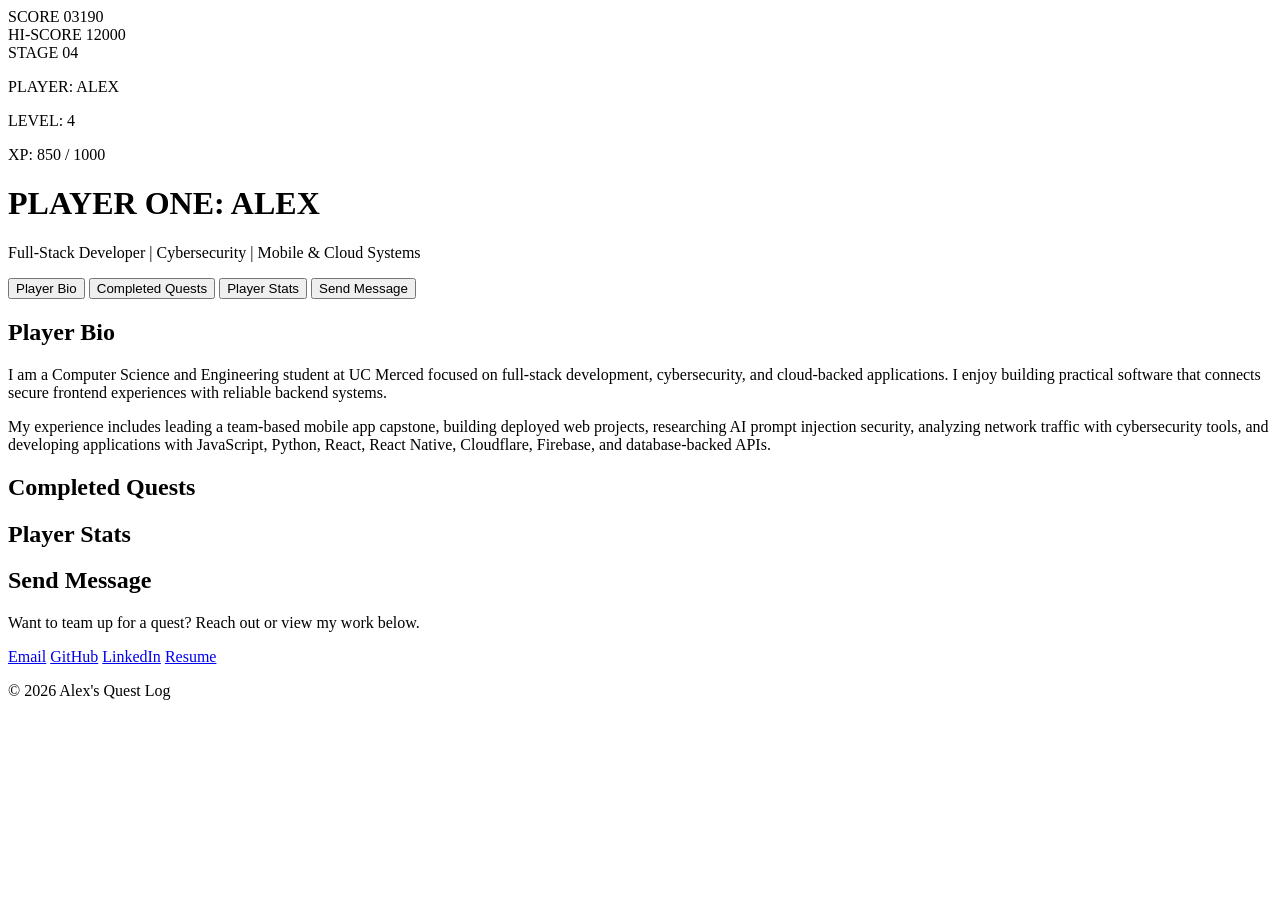
==== commit d1de2d57: "fix: clean up index file take out styling and functionality" ====
--- a/index.html
+++ b/index.html
@@ -4,689 +4,7 @@
   <meta charset="UTF-8" />
   <meta name="viewport" content="width=device-width, initial-scale=1.0" />
   <title>Player One Portfolio</title>
-
-  <style>
-    /* =========================
-       Global Theme
-    ========================= */
-    :root {
-      --bg-dark: #02030a;
-      --bg-panel: rgba(7, 9, 24, 0.58);
-      --bg-card: rgba(17, 17, 34, 0.95);
-      --bg-card-dark: rgba(7, 9, 24, 0.92);
-
-      --text-main: #ffffff;
-      --text-muted: #dddddd;
-      --text-dim: #888888;
-
-      --cyan: #36f9f6;
-      --yellow: #f8f32b;
-      --pink: #ff2a6d;
-      --orange: #ff7b2c;
-      --blue: #49d7ff;
-
-      --radius-sm: 8px;
-      --radius-md: 16px;
-      --radius-lg: 22px;
-      --radius-xl: 28px;
-      --radius-pill: 999px;
-
-      --shadow-cyan: 0 0 18px rgba(54, 249, 246, 0.35);
-      --shadow-pink: 0 0 14px rgba(255, 42, 109, 0.18);
-      --shadow-card: 0 18px 45px rgba(0, 0, 0, 0.35);
-    }
-
-    * {
-      margin: 0;
-      padding: 0;
-      box-sizing: border-box;
-    }
-
-    body {
-      min-height: 100vh;
-      color: var(--text-main);
-      font-family: "Courier New", monospace;
-      overflow-x: hidden;
-      background: radial-gradient(circle at top, #0f1838 0%, #060914 55%, var(--bg-dark) 100%);
-    }
-
-    a,
-    button {
-      font-family: inherit;
-    }
-
-    button {
-      cursor: pointer;
-    }
-
-    .hidden {
-      display: none !important;
-    }
-
-    /* =========================
-       Fake Galaga Background
-    ========================= */
-    .arcade-background {
-      position: fixed;
-      inset: 0;
-      z-index: -1;
-      overflow: hidden;
-      background:
-        radial-gradient(circle at 20% 15%, rgba(91, 167, 255, 0.12), transparent 18%),
-        radial-gradient(circle at 80% 25%, rgba(255, 77, 166, 0.12), transparent 18%),
-        linear-gradient(180deg, #0b1230 0%, #050814 60%, var(--bg-dark) 100%);
-    }
-
-    .game-scene {
-      position: absolute;
-      inset: 0;
-      pointer-events: none;
-      opacity: 0.9;
-    }
-
-    .starfield,
-    .starfield-two,
-    .starfield-three {
-      position: absolute;
-      inset: 0;
-      background-repeat: repeat;
-    }
-
-    .starfield {
-      background-image: radial-gradient(circle, rgba(255, 255, 255, 0.9) 0 1px, transparent 1.5px);
-      background-size: 90px 90px;
-      animation: starDrift 18s linear infinite;
-      opacity: 0.7;
-    }
-
-    .starfield-two {
-      background-image: radial-gradient(circle, rgba(120, 220, 255, 0.9) 0 1px, transparent 1.5px);
-      background-size: 140px 140px;
-      animation: starDrift 30s linear infinite reverse;
-      opacity: 0.45;
-    }
-
-    .starfield-three {
-      background-image: radial-gradient(circle, rgba(255, 210, 90, 0.85) 0 1px, transparent 1.5px);
-      background-size: 200px 200px;
-      animation: starDrift 42s linear infinite;
-      opacity: 0.3;
-    }
-
-    .galaga-hud {
-      position: absolute;
-      top: 18px;
-      left: 22px;
-      padding: 10px 12px;
-      color: #ffe44d;
-      font-size: 14px;
-      line-height: 1.4;
-      text-shadow: 0 0 10px rgba(255, 228, 77, 0.75);
-      background: rgba(7, 10, 24, 0.45);
-      border: 1px solid rgba(255, 228, 77, 0.25);
-      border-radius: var(--radius-md);
-    }
-
-    .enemy-fleet {
-      position: absolute;
-      top: 90px;
-      left: 50%;
-      width: 420px;
-      height: 180px;
-      transform: translateX(-50%);
-      animation: fleetMove 7s ease-in-out infinite;
-    }
-
-    .enemy,
-    .diver {
-      position: absolute;
-      width: 34px;
-      height: 28px;
-      clip-path: polygon(50% 0%, 80% 15%, 100% 45%, 82% 100%, 60% 78%, 40% 78%, 18% 100%, 0% 45%, 20% 15%);
-    }
-
-    .enemy {
-      background: linear-gradient(180deg, #ff5bcb, #8c38ff);
-      box-shadow: 0 0 14px rgba(255, 91, 203, 0.6);
-      animation: enemyPulse 1.1s ease-in-out infinite alternate;
-    }
-
-    .enemy::before,
-    .enemy::after {
-      content: "";
-      position: absolute;
-      top: 6px;
-      width: 6px;
-      height: 10px;
-      background: #7cfbff;
-      border-radius: var(--radius-pill);
-    }
-
-    .enemy::before { left: 8px; }
-    .enemy::after { right: 8px; }
-
-    .diver {
-      background: linear-gradient(180deg, #57f0ff, #2d6bff);
-      box-shadow: 0 0 14px rgba(87, 240, 255, 0.65);
-    }
-
-    .diver.one {
-      top: 110px;
-      left: 25%;
-      animation: diveLeft 5.5s ease-in-out infinite;
-    }
-
-    .diver.two {
-      top: 130px;
-      right: 25%;
-      animation: diveRight 6.2s ease-in-out infinite;
-      animation-delay: 1.6s;
-    }
-
-    .player-ship {
-      position: absolute;
-      bottom: 55px;
-      left: 50%;
-      width: 44px;
-      height: 36px;
-      transform: translateX(-50%);
-      animation: shipFloat 2s ease-in-out infinite;
-    }
-
-    .ship-part {
-      position: absolute;
-    }
-
-    .wing-left,
-    .wing-right {
-      bottom: 4px;
-      width: 18px;
-      height: 16px;
-      background: var(--blue);
-      box-shadow: 0 0 12px rgba(73, 215, 255, 0.65);
-    }
-
-    .wing-left {
-      left: 0;
-      clip-path: polygon(100% 0%, 100% 100%, 0% 55%);
-    }
-
-    .wing-right {
-      right: 0;
-      clip-path: polygon(0% 0%, 100% 55%, 0% 100%);
-    }
-
-    .ship-core {
-      left: 14px;
-      bottom: 0;
-      width: 16px;
-      height: 28px;
-      background: linear-gradient(180deg, #ffe44d, var(--orange));
-      clip-path: polygon(50% 0%, 100% 100%, 0% 100%);
-      box-shadow: 0 0 14px rgba(255, 228, 77, 0.8);
-    }
-
-    .cockpit {
-      left: 17px;
-      bottom: 16px;
-      width: 10px;
-      height: 10px;
-      background: #ffffff;
-      border-radius: 50%;
-      box-shadow: 0 0 8px rgba(255, 255, 255, 0.8);
-    }
-
-    .player-shot,
-    .enemy-shot {
-      position: absolute;
-      width: 4px;
-      border-radius: var(--radius-pill);
-    }
-
-    .player-shot {
-      bottom: 88px;
-      left: 50%;
-      height: 70px;
-      transform: translateX(-50%);
-      background: linear-gradient(180deg, rgba(124, 251, 255, 0), #7cfbff, rgba(124, 251, 255, 0));
-      box-shadow: 0 0 10px rgba(124, 251, 255, 0.95);
-      animation: playerShot 0.8s linear infinite;
-    }
-
-    .player-shot.two {
-      animation-delay: 0.4s;
-    }
-
-    .enemy-shot {
-      height: 54px;
-      background: linear-gradient(180deg, rgba(255, 120, 80, 0), #ff8555, rgba(255, 120, 80, 0));
-      box-shadow: 0 0 10px rgba(255, 133, 85, 0.85);
-    }
-
-    .enemy-shot.one {
-      top: 220px;
-      left: 42%;
-      animation: enemyShot 1.8s linear infinite;
-    }
-
-    .enemy-shot.two {
-      top: 200px;
-      right: 37%;
-      animation: enemyShot 2s linear infinite;
-      animation-delay: 0.8s;
-    }
-
-    .explosion {
-      position: absolute;
-      top: 255px;
-      left: 56%;
-      width: 26px;
-      height: 26px;
-      border-radius: 50%;
-      background: radial-gradient(circle, #fff6a3 0%, #ff9f3f 35%, #ff4d6d 65%, transparent 100%);
-      box-shadow: 0 0 18px rgba(255, 159, 63, 0.85);
-      animation: explodePulse 1.2s ease-in-out infinite;
-    }
-
-    /* =========================
-       Layout
-    ========================= */
-    .screen {
-      position: relative;
-      width: 92%;
-      max-width: 1120px;
-      margin: 40px auto;
-      padding: 34px;
-      overflow: hidden;
-      background: var(--bg-panel);
-      border: 1px solid rgba(54, 249, 246, 0.35);
-      border-radius: var(--radius-xl);
-      box-shadow:
-        0 0 45px rgba(54, 249, 246, 0.16),
-        0 20px 80px rgba(0, 0, 0, 0.55),
-        inset 0 0 35px rgba(255, 255, 255, 0.03);
-      backdrop-filter: blur(13px);
-    }
-
-    .screen::before {
-      content: "";
-      position: absolute;
-      inset: 0;
-      padding: 1px;
-      pointer-events: none;
-      border-radius: var(--radius-xl);
-      background: linear-gradient(135deg, rgba(54, 249, 246, 0.8), rgba(255, 42, 109, 0.45), rgba(248, 243, 43, 0.35));
-      mask: linear-gradient(#000 0 0) content-box, linear-gradient(#000 0 0);
-      mask-composite: exclude;
-    }
-
-    .top-bar {
-      display: flex;
-      justify-content: space-between;
-      align-items: center;
-      margin-bottom: 34px;
-      padding: 14px 18px;
-      color: var(--yellow);
-      background: rgba(255, 255, 255, 0.035);
-      border: 1px solid rgba(54, 249, 246, 0.22);
-      border-radius: var(--radius-md);
-      box-shadow: inset 0 0 18px rgba(54, 249, 246, 0.05);
-    }
-
-    .title {
-      margin-bottom: 10px;
-      color: var(--text-main);
-      font-size: clamp(34px, 6vw, 64px);
-      line-height: 1;
-      letter-spacing: 3px;
-      text-align: center;
-      text-shadow: 0 0 18px rgba(54, 249, 246, 0.75), 0 0 34px rgba(255, 42, 109, 0.45);
-    }
-
-    .subtitle {
-      margin-bottom: 34px;
-      color: var(--cyan);
-      font-size: 18px;
-      letter-spacing: 1px;
-      text-align: center;
-      text-shadow: 0 0 12px rgba(54, 249, 246, 0.5);
-    }
-
-    .menu {
-      display: grid;
-      grid-template-columns: repeat(auto-fit, minmax(180px, 1fr));
-      gap: 16px;
-      margin-bottom: 32px;
-    }
-
-    .panel {
-      margin-bottom: 25px;
-      padding: 26px;
-      background: linear-gradient(145deg, rgba(10, 13, 32, 0.88), rgba(17, 17, 34, 0.72));
-      border: 1px solid rgba(54, 249, 246, 0.28);
-      border-radius: var(--radius-lg);
-      box-shadow: var(--shadow-card), inset 0 0 22px rgba(255, 255, 255, 0.025);
-    }
-
-    .panel h2 {
-      margin-bottom: 15px;
-      color: var(--yellow);
-      letter-spacing: 1px;
-      text-shadow: 0 0 10px rgba(248, 243, 43, 0.55);
-    }
-
-    .panel p {
-      margin-bottom: 12px;
-      color: var(--text-muted);
-      line-height: 1.6;
-    }
-
-    footer {
-      margin-top: 30px;
-      color: var(--text-dim);
-      text-align: center;
-    }
-
-    /* =========================
-       Buttons and Links
-    ========================= */
-    .menu button,
-    .filter-button,
-    .more-button,
-    .repo-link,
-    .contact-button {
-      transition: transform 0.2s, box-shadow 0.2s, border-color 0.2s, background 0.2s;
-    }
-
-    .menu button {
-      position: relative;
-      overflow: hidden;
-      padding: 16px;
-      color: var(--text-main);
-      font-size: 17px;
-      font-weight: bold;
-      background: linear-gradient(135deg, rgba(17, 17, 34, 0.95), rgba(20, 25, 54, 0.92));
-      border: 1px solid rgba(54, 249, 246, 0.45);
-      border-radius: var(--radius-md);
-      box-shadow: 0 0 18px rgba(54, 249, 246, 0.13);
-    }
-
-    .menu button::before {
-      content: "";
-      position: absolute;
-      inset: 0;
-      background: linear-gradient(90deg, transparent, rgba(54, 249, 246, 0.18), transparent);
-      transform: translateX(-100%);
-      transition: 0.4s;
-    }
-
-    .menu button:hover::before {
-      transform: translateX(100%);
-    }
-
-    .menu button:hover,
-    .repo-link:hover,
-    .contact-button:hover,
-    .more-button:hover,
-    .filter-button:hover,
-    .filter-button.active {
-      transform: translateY(-2px);
-    }
-
-    .menu button:hover {
-      border-color: var(--yellow);
-      box-shadow: 0 0 22px rgba(248, 243, 43, 0.28), 0 0 30px rgba(54, 249, 246, 0.16);
-    }
-
-    .filter-button {
-      padding: 10px 14px;
-      color: var(--text-main);
-      font-weight: bold;
-      background: rgba(17, 17, 34, 0.9);
-      border: 1px solid rgba(54, 249, 246, 0.42);
-      border-radius: var(--radius-pill);
-      box-shadow: 0 0 10px rgba(54, 249, 246, 0.18);
-    }
-
-    .filter-button:hover,
-    .filter-button.active,
-    .repo-link,
-    .contact-button {
-      color: #050510;
-      background: linear-gradient(135deg, var(--cyan), var(--yellow));
-    }
-
-    .repo-link,
-    .contact-button {
-      display: inline-block;
-      margin-top: 10px;
-      margin-right: 8px;
-      padding: 10px 14px;
-      font-weight: bold;
-      text-decoration: none;
-      border-radius: var(--radius-pill);
-      box-shadow: 0 0 12px rgba(54, 249, 246, 0.32);
-    }
-
-    .contact-button {
-      margin-top: 15px;
-      padding: 12px 18px;
-      box-shadow: 0 0 14px rgba(248, 243, 43, 0.32);
-    }
-
-    .more-button {
-      display: inline-block;
-      margin-top: 10px;
-      padding: 10px 14px;
-      color: #050510;
-      font-weight: bold;
-      background: var(--pink);
-      border: none;
-      border-radius: var(--radius-sm);
-      box-shadow: 0 0 10px var(--pink);
-    }
-
-    .more-button:hover {
-      background: var(--yellow);
-      box-shadow: 0 0 12px var(--yellow);
-    }
-
-    /* =========================
-       Projects
-    ========================= */
-    .project-filters {
-      display: flex;
-      flex-wrap: wrap;
-      gap: 10px;
-      margin-bottom: 20px;
-    }
-
-    .quests {
-      display: grid;
-      grid-template-columns: repeat(auto-fit, minmax(250px, 1fr));
-      gap: 20px;
-    }
-
-    .quest-card {
-      padding: 20px;
-      background: linear-gradient(145deg, var(--bg-card), var(--bg-card-dark));
-      border: 1px solid rgba(255, 42, 109, 0.34);
-      border-radius: 20px;
-      box-shadow: 0 14px 35px rgba(0, 0, 0, 0.35), var(--shadow-pink);
-      transition: transform 0.22s, border-color 0.22s, box-shadow 0.22s;
-    }
-
-    .quest-card:hover {
-      transform: translateY(-6px);
-      border-color: rgba(54, 249, 246, 0.68);
-      box-shadow: 0 22px 45px rgba(0, 0, 0, 0.45), 0 0 24px rgba(54, 249, 246, 0.18);
-    }
-
-    .quest-card h3 {
-      margin-bottom: 10px;
-      color: var(--cyan);
-      letter-spacing: 0.5px;
-    }
-
-    .quest-card p {
-      margin-bottom: 8px;
-      color: var(--text-muted);
-      line-height: 1.5;
-    }
-
-    .featured-project {
-      border-color: rgba(248, 243, 43, 0.65);
-      box-shadow: 0 0 24px rgba(248, 243, 43, 0.18), 0 18px 45px rgba(0, 0, 0, 0.4);
-    }
-
-    .more-details {
-      margin-top: 15px;
-      padding-top: 15px;
-      border-top: 1px solid rgba(54, 249, 246, 0.5);
-    }
-
-    /* =========================
-       Stats and Inventory
-    ========================= */
-    .player-card {
-      display: grid;
-      grid-template-columns: 1fr 1fr;
-      gap: 20px;
-    }
-
-    .stat {
-      margin-bottom: 15px;
-    }
-
-    .stat label {
-      display: block;
-      margin-bottom: 5px;
-      color: var(--text-main);
-    }
-
-    .bar {
-      height: 20px;
-      overflow: hidden;
-      background: #050510;
-      border: 2px solid var(--text-main);
-      border-radius: var(--radius-pill);
-    }
-
-    .fill {
-      height: 100%;
-      background: linear-gradient(90deg, var(--cyan), var(--pink));
-    }
-
-    .inventory {
-      display: grid;
-      grid-template-columns: repeat(auto-fit, minmax(230px, 1fr));
-      gap: 15px;
-      margin-top: 30px;
-    }
-
-    .inventory-card {
-      padding: 16px;
-      background: var(--bg-card);
-      border: 2px solid var(--pink);
-      border-radius: 12px;
-      box-shadow: 0 0 10px rgba(255, 42, 109, 0.45);
-    }
-
-    .inventory-card h3 {
-      margin-bottom: 10px;
-      color: var(--cyan);
-    }
-
-    /* =========================
-       Animations
-    ========================= */
-    @keyframes starDrift {
-      from { transform: translateY(0); }
-      to { transform: translateY(40px); }
-    }
-
-    @keyframes fleetMove {
-      0%, 100% { transform: translateX(-50%) translateY(0); }
-      25% { transform: translateX(-44%) translateY(6px); }
-      50% { transform: translateX(-56%) translateY(14px); }
-      75% { transform: translateX(-46%) translateY(8px); }
-    }
-
-    @keyframes enemyPulse {
-      from { transform: scale(1); }
-      to { transform: scale(1.06); }
-    }
-
-    @keyframes diveLeft {
-      0% { transform: translate(0, 0) rotate(0deg); opacity: 0; }
-      12% { opacity: 1; }
-      40% { transform: translate(80px, 140px) rotate(40deg); opacity: 1; }
-      75% { transform: translate(180px, 360px) rotate(140deg); opacity: 1; }
-      100% { transform: translate(220px, 520px) rotate(220deg); opacity: 0; }
-    }
-
-    @keyframes diveRight {
-      0% { transform: translate(0, 0) rotate(0deg); opacity: 0; }
-      12% { opacity: 1; }
-      40% { transform: translate(-80px, 140px) rotate(-40deg); opacity: 1; }
-      75% { transform: translate(-180px, 360px) rotate(-140deg); opacity: 1; }
-      100% { transform: translate(-220px, 520px) rotate(-220deg); opacity: 0; }
-    }
-
-    @keyframes shipFloat {
-      0%, 100% { transform: translateX(-50%) translateY(0); }
-      50% { transform: translateX(-50%) translateY(-6px); }
-    }
-
-    @keyframes playerShot {
-      0% { transform: translateX(-50%) translateY(0); opacity: 0; }
-      10% { opacity: 1; }
-      100% { transform: translateX(-50%) translateY(-460px); opacity: 0; }
-    }
-
-    @keyframes enemyShot {
-      0% { transform: translateY(0); opacity: 0; }
-      12% { opacity: 1; }
-      100% { transform: translateY(380px); opacity: 0; }
-    }
-
-    @keyframes explodePulse {
-      0%, 100% { transform: scale(0.7); opacity: 0.45; }
-      50% { transform: scale(1.25); opacity: 1; }
-    }
-
-    /* =========================
-       Responsive Layout
-    ========================= */
-    @media (max-width: 700px) {
-      .screen {
-        width: 94%;
-        padding: 24px;
-      }
-
-      .title {
-        font-size: 32px;
-      }
-
-      .top-bar,
-      .player-card {
-        grid-template-columns: 1fr;
-      }
-
-      .top-bar {
-        flex-direction: column;
-        gap: 10px;
-      }
-
-      .game-scene {
-        opacity: 0.55;
-      }
-
-      .enemy-fleet {
-        transform: translateX(-50%) scale(0.72);
-      }
-    }
-  </style>
+  <link rel="stylesheet" href="css/styles.css" />
 </head>
 
 <body>
@@ -781,280 +99,6 @@
     </footer>
   </main>
 
-  <script>
-    /* =========================
-       Data
-    ========================= */
-    const enemyPositions = [
-      [20, 0], [80, 0], [140, 0], [200, 0], [260, 0], [320, 0],
-      [50, 52], [110, 52], [170, 52], [230, 52], [290, 52],
-      [80, 104], [140, 104], [200, 104], [260, 104]
-    ];
-
-    const filters = [
-      { label: "All", value: "all" },
-      { label: "Full-Stack", value: "fullstack" },
-      { label: "Cybersecurity", value: "cybersecurity" },
-      { label: "Frontend", value: "frontend" },
-      { label: "Research", value: "research" },
-      { label: "Coursework", value: "coursework" }
-    ];
-
-    const projects = [
-      {
-        title: "Production Tracking Mobile App",
-        type: "Industry Capstone / Group Mobile App",
-        categories: ["fullstack"],
-        featured: true,
-        role: "Team Lead, Full-Stack Developer, DevOps, and QA Tester",
-        description: "Led full-stack development for a role-based production tracking app that improved task visibility, time tracking, project management, and reporting across employee, manager, and executive workflows.",
-        tech: "React Native, TypeScript, Cloudflare Workers, D1, R2, Firebase, Google SSO, Python/FastAPI, TestFlight",
-        moreId: "production-more",
-        more: "Built and connected frontend screens to backend APIs, implemented QR clock-in, employee task flows, templates, keychain session storage, push notifications, management navigation, LLM report integration, company-based data separation, UI refactors, QA testing, and deployment preparation."
-      },
-      {
-        title: "Research",
-        type: "AI Security Research",
-        categories: ["research", "cybersecurity"],
-        description: "Evaluated prompt injection robustness in an open-source instruction-tuned LLM by comparing attack success rates with and without a system policy prompt.",
-        links: [{ label: "View Quest", url: "https://github.com/Unknown903-dev/Research" }]
-      },
-      {
-        title: "Mock Instagram Frontend",
-        type: "React / Vite Frontend",
-        categories: ["frontend", "fullstack"],
-        description: "A mock Instagram-style frontend built with React and Vite, combining the group frontend work into one project with pages, components, hooks, and routing.",
-        links: [{ label: "View Code", url: "https://github.com/eduardocastellon/mock-instagram-frontend" }]
-      },
-      {
-        title: "Course Registration",
-        type: "Deployed Web App",
-        categories: ["fullstack", "coursework"],
-        description: "A course registration project that lets users interact with a class registration system through a deployed web interface.",
-        links: [
-          { label: "View Code", url: "https://github.com/Unknown903-dev/alexj_eduardo_amir" },
-          { label: "Live Demo", url: "https://lab-8-course-registration-project-fall.onrender.com" }
-        ]
-      },
-      {
-        title: "CodePath Cybersecurity Capstone",
-        type: "Group Cybersecurity Capstone",
-        categories: ["cybersecurity", "coursework"],
-        description: "Group capstone work from Cyber 101 and Cyber 102 covering password security, brute-force testing, MFA, password manager recommendations, CICIDS 2017 traffic analysis, Wireshark investigation, malicious IP detection, incident response, and recovery planning.",
-        links: [{ label: "View Quest", url: "https://github.com/Unknown903-dev/Codepath" }]
-      },
-      {
-        title: "UC Merced Hub / Honeypot Project",
-        type: "Deployed Web / Cybersecurity Project",
-        categories: ["cybersecurity", "frontend"],
-        description: "Contributed to a deployed web project connected to UC Merced Hub, with work focused on honeypot/security experimentation and frontend functionality.",
-        links: [
-          { label: "View Code", url: "https://github.com/Unknown903-dev/honeypot" },
-          { label: "Live Site", url: "https://www.ucmercedhub.com" }
-        ]
-      },
-      {
-        title: "bar-chart-logs",
-        type: "Data Visualization",
-        categories: ["cybersecurity", "coursework"],
-        description: "Analyzes visited endpoints and displays the top 20 endpoints in a bar chart using notebook-based analysis.",
-        links: [{ label: "View Quest", url: "https://github.com/Unknown903-dev/bar-chart-logs" }]
-      },
-      {
-        title: "email-automation-scripts",
-        type: "Python Automation",
-        categories: ["fullstack"],
-        description: "A collection of automation projects, including scripts that practice workflow automation concepts.",
-        links: [{ label: "View Quest", url: "https://github.com/Unknown903-dev/email-automation-scripts" }]
-      },
-      {
-        title: "Algorithms",
-        type: "C++ Practice",
-        categories: ["coursework"],
-        description: "Algorithm practice repository focused on solving programming problems and strengthening C++ fundamentals.",
-        links: [{ label: "View Quest", url: "https://github.com/Unknown903-dev/Algorithms" }]
-      },
-      {
-        title: "Mobile_computing",
-        type: "Java / Mobile Computing",
-        categories: ["coursework"],
-        description: "Mobile computing coursework or practice projects built with Java-based development concepts.",
-        links: [{ label: "View Quest", url: "https://github.com/Unknown903-dev/Mobile_computing" }]
-      },
-      {
-        title: "Web_Dev",
-        type: "JavaScript Labs",
-        categories: ["frontend", "coursework"],
-        description: "Web development lab work focused on practicing JavaScript, frontend structure, and browser-based projects.",
-        links: [{ label: "View Quest", url: "https://github.com/Unknown903-dev/Web_Dev" }]
-      },
-      {
-        title: "CompTIA-Security+",
-        type: "Cybersecurity Notes",
-        categories: ["cybersecurity"],
-        description: "Security+ focused repository for cybersecurity study material, notes, or certification preparation.",
-        links: [{ label: "View Quest", url: "https://github.com/Unknown903-dev/CompTIA-Security-" }]
-      },
-      {
-        title: "TryHackMe",
-        type: "Cybersecurity Notes",
-        categories: ["cybersecurity"],
-        description: "TryHackMe notes and cybersecurity learning material from hands-on security practice.",
-        links: [{ label: "View Quest", url: "https://github.com/Unknown903-dev/TryHackMe" }]
-      }
-    ];
-
-    const stats = [
-      { label: "Full-Stack Development", value: 85 },
-      { label: "Cybersecurity", value: 82 },
-      { label: "React / React Native", value: 80 },
-      { label: "Backend API Integration", value: 80 },
-      { label: "Cloud / DevOps", value: 76 },
-      { label: "QA Testing", value: 74 },
-      { label: "Threat Analysis Tools", value: 72 },
-      { label: "Team Leadership", value: 80 }
-    ];
-
-    const inventory = [
-      { title: "Languages", text: "JavaScript, TypeScript, Python, C++, Java, HTML, CSS" },
-      { title: "Frontend / Mobile", text: "React, React Native, Vite, navigation flows, responsive UI, mobile app screens" },
-      { title: "Backend / Cloud", text: "Cloudflare Workers, D1, R2, Firebase, FastAPI, REST APIs, Google SSO" },
-      { title: "Cybersecurity", text: "Wireshark, John the Ripper, TryHackMe, prompt injection research, incident response" },
-      { title: "Tools", text: "Git, GitHub, Xcode, TestFlight, VS Code, Figma, Firebase Console" },
-      { title: "Professional Skills", text: "Team leadership, QA testing, debugging, documentation, deployment preparation" }
-    ];
-
-    /* =========================
-       Render Functions
-    ========================= */
-    function renderEnemyFleet() {
-      const enemyFleet = document.getElementById("enemyFleet");
-      enemyFleet.innerHTML = enemyPositions
-        .map(([left, top]) => `<div class="enemy" style="left: ${left}px; top: ${top}px;"></div>`)
-        .join("");
-    }
-
-    function renderFilters() {
-      const projectFilters = document.getElementById("projectFilters");
-      projectFilters.innerHTML = filters
-        .map((filter, index) => {
-          const activeClass = index === 0 ? " active" : "";
-          return `<button type="button" class="filter-button${activeClass}" onclick="filterProjects('${filter.value}', this)">${filter.label}</button>`;
-        })
-        .join("");
-    }
-
-    function renderProjects() {
-      const projectList = document.getElementById("projectList");
-      projectList.innerHTML = projects.map(createProjectCard).join("");
-    }
-
-    function createProjectCard(project) {
-      const featuredClass = project.featured ? " featured-project" : "";
-      const categories = project.categories.join(" ");
-      const roleMarkup = project.role ? `<p><strong>Role:</strong> ${project.role}</p>` : "";
-      const techMarkup = project.tech ? `<p><strong>Tech:</strong> ${project.tech}</p>` : "";
-      const moreMarkup = project.more ? createMoreMarkup(project) : "";
-      const linksMarkup = project.links ? createProjectLinks(project.links) : "";
-
-      return `
-        <article class="quest-card${featuredClass}" data-category="${categories}">
-          <h3>${project.title}</h3>
-          <p><strong>Type:</strong> ${project.type}</p>
-          ${roleMarkup}
-          <p>${project.description}</p>
-          ${techMarkup}
-          ${moreMarkup}
-          ${linksMarkup}
-        </article>
-      `;
-    }
-
-    function createMoreMarkup(project) {
-      return `
-        <button type="button" class="more-button" onclick="toggleMore('${project.moreId}')">More</button>
-        <div id="${project.moreId}" class="more-details hidden">
-          <p><strong>Key Contributions:</strong> ${project.more}</p>
-        </div>
-      `;
-    }
-
-    function createProjectLinks(links) {
-      return links
-        .map(link => `<a class="repo-link" href="${link.url}" target="_blank" rel="noopener noreferrer">${link.label}</a>`)
-        .join("");
-    }
-
-    function renderStats() {
-      const midpoint = Math.ceil(stats.length / 2);
-      const statColumns = [stats.slice(0, midpoint), stats.slice(midpoint)];
-      const statsList = document.getElementById("statsList");
-
-      statsList.innerHTML = statColumns
-        .map(column => `<div>${column.map(createStatBar).join("")}</div>`)
-        .join("");
-    }
-
-    function createStatBar(stat) {
-      return `
-        <div class="stat">
-          <label>${stat.label}</label>
-          <div class="bar">
-            <div class="fill" style="width: ${stat.value}%;"></div>
-          </div>
-        </div>
-      `;
-    }
-
-    function renderInventory() {
-      const inventoryList = document.getElementById("inventoryList");
-      inventoryList.innerHTML = inventory
-        .map(item => `
-          <article class="inventory-card">
-            <h3>${item.title}</h3>
-            <p>${item.text}</p>
-          </article>
-        `)
-        .join("");
-    }
-
-    /* =========================
-       Interaction Functions
-    ========================= */
-    function showSection(sectionId) {
-      document.querySelectorAll("section").forEach(section => {
-        section.classList.add("hidden");
-      });
-
-      document.getElementById(sectionId).classList.remove("hidden");
-    }
-
-    function toggleMore(detailsId) {
-      document.getElementById(detailsId).classList.toggle("hidden");
-    }
-
-    function filterProjects(category, button) {
-      document.querySelectorAll(".filter-button").forEach(filterButton => {
-        filterButton.classList.remove("active");
-      });
-
-      button.classList.add("active");
-
-      document.querySelectorAll(".quest-card").forEach(card => {
-        const cardCategories = card.getAttribute("data-category") || "";
-        const shouldShow = category === "all" || cardCategories.includes(category);
-        card.classList.toggle("hidden", !shouldShow);
-      });
-    }
-
-    /* =========================
-       App Start
-    ========================= */
-    renderEnemyFleet();
-    renderFilters();
-    renderProjects();
-    renderStats();
-    renderInventory();
-  </script>
+  <script src="js/main.js" defer></script>
 </body>
-</html>
+</html>
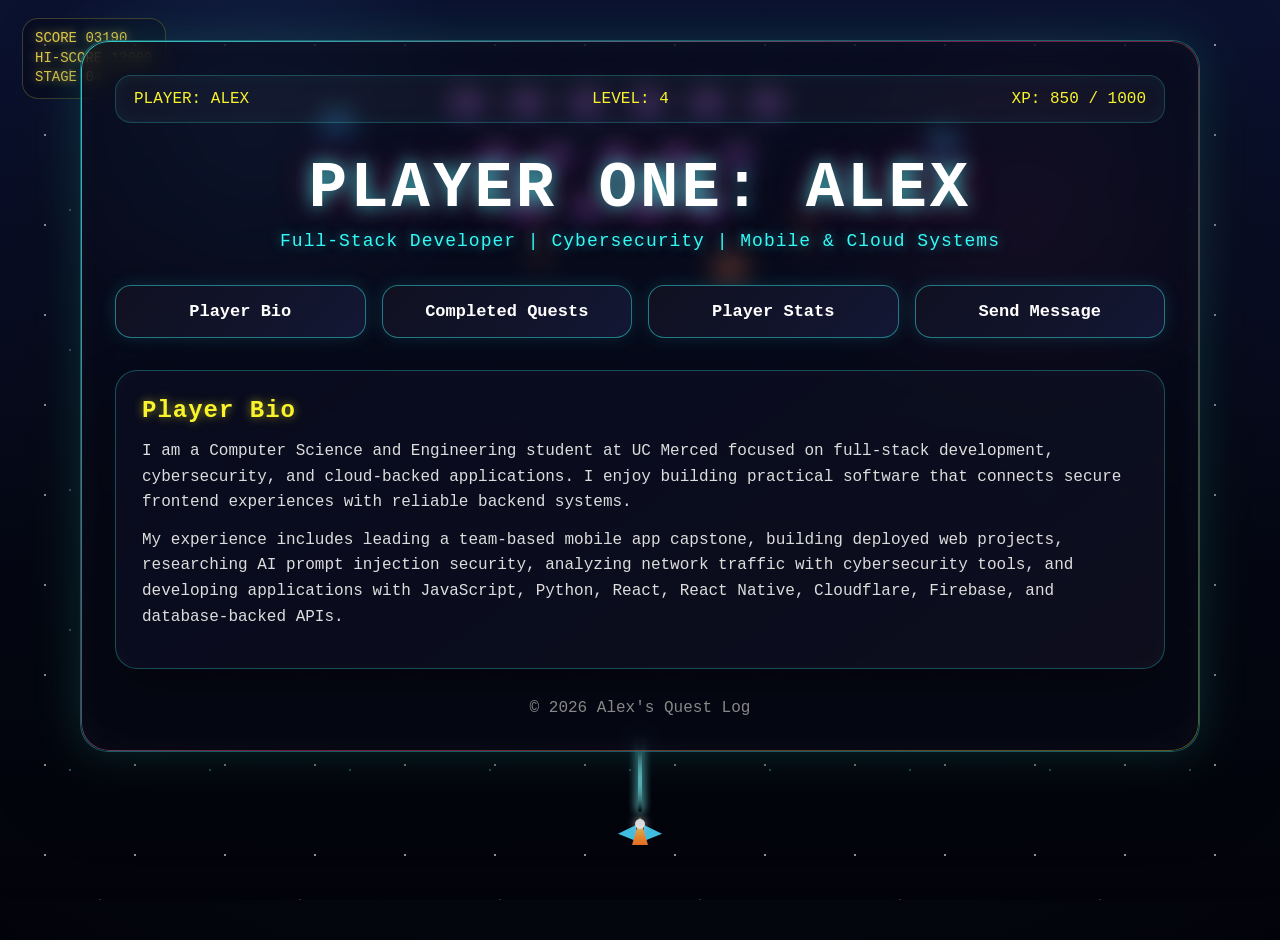
==== commit 7c9df1ce: "fix: remove inline event handlers" ====
--- a/index.html
+++ b/index.html
@@ -52,10 +52,10 @@
     </header>
 
     <nav class="menu" aria-label="Portfolio sections">
-      <button type="button" onclick="showSection('bio')">Player Bio</button>
-      <button type="button" onclick="showSection('quests')">Completed Quests</button>
-      <button type="button" onclick="showSection('stats')">Player Stats</button>
-      <button type="button" onclick="showSection('contact')">Send Message</button>
+      <button type="button" data-section="bio">Player Bio</button>
+      <button type="button" data-section="quests">Completed Quests</button>
+      <button type="button" data-section="stats">Player Stats</button>
+      <button type="button" data-section="contact">Send Message</button>
     </nav>
 
     <section id="bio" class="panel">
--- a/css/styles.css
+++ b/css/styles.css
@@ -0,0 +1,772 @@
+/* =========================
+   Global Theme
+========================= */
+:root {
+  --bg-dark: #02030a;
+  --bg-panel: rgba(7, 9, 24, 0.58);
+  --bg-card: rgba(17, 17, 34, 0.95);
+  --bg-card-dark: rgba(7, 9, 24, 0.92);
+
+  --text-main: #ffffff;
+  --text-muted: #dddddd;
+  --text-dim: #888888;
+
+  --cyan: #36f9f6;
+  --yellow: #f8f32b;
+  --pink: #ff2a6d;
+  --orange: #ff7b2c;
+  --blue: #49d7ff;
+
+  --radius-sm: 8px;
+  --radius-md: 16px;
+  --radius-lg: 22px;
+  --radius-xl: 28px;
+  --radius-pill: 999px;
+
+  --shadow-pink: 0 0 14px rgba(255, 42, 109, 0.18);
+  --shadow-card: 0 18px 45px rgba(0, 0, 0, 0.35);
+}
+
+* {
+  margin: 0;
+  padding: 0;
+  box-sizing: border-box;
+}
+
+body {
+  min-height: 100vh;
+  color: var(--text-main);
+  font-family: "Courier New", monospace;
+  overflow-x: hidden;
+  background: radial-gradient(circle at top, #0f1838 0%, #060914 55%, var(--bg-dark) 100%);
+}
+
+a,
+button {
+  font-family: inherit;
+}
+
+button {
+  cursor: pointer;
+}
+
+.hidden {
+  display: none !important;
+}
+
+/* =========================
+   Fake Galaga Background
+========================= */
+.arcade-background {
+  position: fixed;
+  inset: 0;
+  z-index: -1;
+  overflow: hidden;
+  background:
+    radial-gradient(circle at 20% 15%, rgba(91, 167, 255, 0.12), transparent 18%),
+    radial-gradient(circle at 80% 25%, rgba(255, 77, 166, 0.12), transparent 18%),
+    linear-gradient(180deg, #0b1230 0%, #050814 60%, var(--bg-dark) 100%);
+}
+
+.game-scene {
+  position: absolute;
+  inset: 0;
+  pointer-events: none;
+  opacity: 0.9;
+}
+
+.starfield,
+.starfield-two,
+.starfield-three {
+  position: absolute;
+  inset: 0;
+  background-repeat: repeat;
+}
+
+.starfield {
+  background-image: radial-gradient(circle, rgba(255, 255, 255, 0.9) 0 1px, transparent 1.5px);
+  background-size: 90px 90px;
+  animation: starDrift 18s linear infinite;
+  opacity: 0.7;
+}
+
+.starfield-two {
+  background-image: radial-gradient(circle, rgba(120, 220, 255, 0.9) 0 1px, transparent 1.5px);
+  background-size: 140px 140px;
+  animation: starDrift 30s linear infinite reverse;
+  opacity: 0.45;
+}
+
+.starfield-three {
+  background-image: radial-gradient(circle, rgba(255, 210, 90, 0.85) 0 1px, transparent 1.5px);
+  background-size: 200px 200px;
+  animation: starDrift 42s linear infinite;
+  opacity: 0.3;
+}
+
+.galaga-hud {
+  position: absolute;
+  top: 18px;
+  left: 22px;
+  padding: 10px 12px;
+  color: #ffe44d;
+  font-size: 14px;
+  line-height: 1.4;
+  text-shadow: 0 0 10px rgba(255, 228, 77, 0.75);
+  background: rgba(7, 10, 24, 0.45);
+  border: 1px solid rgba(255, 228, 77, 0.25);
+  border-radius: var(--radius-md);
+}
+
+.enemy-fleet {
+  position: absolute;
+  top: 90px;
+  left: 50%;
+  width: 420px;
+  height: 180px;
+  transform: translateX(-50%);
+  animation: fleetMove 7s ease-in-out infinite;
+}
+
+.enemy,
+.diver {
+  position: absolute;
+  width: 34px;
+  height: 28px;
+  clip-path: polygon(50% 0%, 80% 15%, 100% 45%, 82% 100%, 60% 78%, 40% 78%, 18% 100%, 0% 45%, 20% 15%);
+}
+
+.enemy {
+  background: linear-gradient(180deg, #ff5bcb, #8c38ff);
+  box-shadow: 0 0 14px rgba(255, 91, 203, 0.6);
+  animation: enemyPulse 1.1s ease-in-out infinite alternate;
+}
+
+.enemy::before,
+.enemy::after {
+  content: "";
+  position: absolute;
+  top: 6px;
+  width: 6px;
+  height: 10px;
+  background: #7cfbff;
+  border-radius: var(--radius-pill);
+}
+
+.enemy::before {
+  left: 8px;
+}
+
+.enemy::after {
+  right: 8px;
+}
+
+.diver {
+  background: linear-gradient(180deg, #57f0ff, #2d6bff);
+  box-shadow: 0 0 14px rgba(87, 240, 255, 0.65);
+}
+
+.diver.one {
+  top: 110px;
+  left: 25%;
+  animation: diveLeft 5.5s ease-in-out infinite;
+}
+
+.diver.two {
+  top: 130px;
+  right: 25%;
+  animation: diveRight 6.2s ease-in-out infinite;
+  animation-delay: 1.6s;
+}
+
+.player-ship {
+  position: absolute;
+  bottom: 55px;
+  left: 50%;
+  width: 44px;
+  height: 36px;
+  transform: translateX(-50%);
+  animation: shipFloat 2s ease-in-out infinite;
+}
+
+.ship-part {
+  position: absolute;
+}
+
+.wing-left,
+.wing-right {
+  bottom: 4px;
+  width: 18px;
+  height: 16px;
+  background: var(--blue);
+  box-shadow: 0 0 12px rgba(73, 215, 255, 0.65);
+}
+
+.wing-left {
+  left: 0;
+  clip-path: polygon(100% 0%, 100% 100%, 0% 55%);
+}
+
+.wing-right {
+  right: 0;
+  clip-path: polygon(0% 0%, 100% 55%, 0% 100%);
+}
+
+.ship-core {
+  left: 14px;
+  bottom: 0;
+  width: 16px;
+  height: 28px;
+  background: linear-gradient(180deg, #ffe44d, var(--orange));
+  clip-path: polygon(50% 0%, 100% 100%, 0% 100%);
+  box-shadow: 0 0 14px rgba(255, 228, 77, 0.8);
+}
+
+.cockpit {
+  left: 17px;
+  bottom: 16px;
+  width: 10px;
+  height: 10px;
+  background: #ffffff;
+  border-radius: 50%;
+  box-shadow: 0 0 8px rgba(255, 255, 255, 0.8);
+}
+
+.player-shot,
+.enemy-shot {
+  position: absolute;
+  width: 4px;
+  border-radius: var(--radius-pill);
+}
+
+.player-shot {
+  bottom: 88px;
+  left: 50%;
+  height: 70px;
+  transform: translateX(-50%);
+  background: linear-gradient(180deg, rgba(124, 251, 255, 0), #7cfbff, rgba(124, 251, 255, 0));
+  box-shadow: 0 0 10px rgba(124, 251, 255, 0.95);
+  animation: playerShot 0.8s linear infinite;
+}
+
+.player-shot.two {
+  animation-delay: 0.4s;
+}
+
+.enemy-shot {
+  height: 54px;
+  background: linear-gradient(180deg, rgba(255, 120, 80, 0), #ff8555, rgba(255, 120, 80, 0));
+  box-shadow: 0 0 10px rgba(255, 133, 85, 0.85);
+}
+
+.enemy-shot.one {
+  top: 220px;
+  left: 42%;
+  animation: enemyShot 1.8s linear infinite;
+}
+
+.enemy-shot.two {
+  top: 200px;
+  right: 37%;
+  animation: enemyShot 2s linear infinite;
+  animation-delay: 0.8s;
+}
+
+.explosion {
+  position: absolute;
+  top: 255px;
+  left: 56%;
+  width: 26px;
+  height: 26px;
+  border-radius: 50%;
+  background: radial-gradient(circle, #fff6a3 0%, #ff9f3f 35%, #ff4d6d 65%, transparent 100%);
+  box-shadow: 0 0 18px rgba(255, 159, 63, 0.85);
+  animation: explodePulse 1.2s ease-in-out infinite;
+}
+
+/* =========================
+   Layout
+========================= */
+.screen {
+  position: relative;
+  width: 92%;
+  max-width: 1120px;
+  margin: 40px auto;
+  padding: 34px;
+  overflow: hidden;
+  background: var(--bg-panel);
+  border: 1px solid rgba(54, 249, 246, 0.35);
+  border-radius: var(--radius-xl);
+  box-shadow:
+    0 0 45px rgba(54, 249, 246, 0.16),
+    0 20px 80px rgba(0, 0, 0, 0.55),
+    inset 0 0 35px rgba(255, 255, 255, 0.03);
+  backdrop-filter: blur(13px);
+}
+
+.screen::before {
+  content: "";
+  position: absolute;
+  inset: 0;
+  padding: 1px;
+  pointer-events: none;
+  border-radius: var(--radius-xl);
+  background: linear-gradient(135deg, rgba(54, 249, 246, 0.8), rgba(255, 42, 109, 0.45), rgba(248, 243, 43, 0.35));
+  mask: linear-gradient(#000 0 0) content-box, linear-gradient(#000 0 0);
+  mask-composite: exclude;
+}
+
+.top-bar {
+  display: flex;
+  justify-content: space-between;
+  align-items: center;
+  margin-bottom: 34px;
+  padding: 14px 18px;
+  color: var(--yellow);
+  background: rgba(255, 255, 255, 0.035);
+  border: 1px solid rgba(54, 249, 246, 0.22);
+  border-radius: var(--radius-md);
+  box-shadow: inset 0 0 18px rgba(54, 249, 246, 0.05);
+}
+
+.title {
+  margin-bottom: 10px;
+  color: var(--text-main);
+  font-size: clamp(34px, 6vw, 64px);
+  line-height: 1;
+  letter-spacing: 3px;
+  text-align: center;
+  text-shadow: 0 0 18px rgba(54, 249, 246, 0.75), 0 0 34px rgba(255, 42, 109, 0.45);
+}
+
+.subtitle {
+  margin-bottom: 34px;
+  color: var(--cyan);
+  font-size: 18px;
+  letter-spacing: 1px;
+  text-align: center;
+  text-shadow: 0 0 12px rgba(54, 249, 246, 0.5);
+}
+
+.menu {
+  display: grid;
+  grid-template-columns: repeat(auto-fit, minmax(180px, 1fr));
+  gap: 16px;
+  margin-bottom: 32px;
+}
+
+.panel {
+  margin-bottom: 25px;
+  padding: 26px;
+  background: linear-gradient(145deg, rgba(10, 13, 32, 0.88), rgba(17, 17, 34, 0.72));
+  border: 1px solid rgba(54, 249, 246, 0.28);
+  border-radius: var(--radius-lg);
+  box-shadow: var(--shadow-card), inset 0 0 22px rgba(255, 255, 255, 0.025);
+}
+
+.panel h2 {
+  margin-bottom: 15px;
+  color: var(--yellow);
+  letter-spacing: 1px;
+  text-shadow: 0 0 10px rgba(248, 243, 43, 0.55);
+}
+
+.panel p {
+  margin-bottom: 12px;
+  color: var(--text-muted);
+  line-height: 1.6;
+}
+
+footer {
+  margin-top: 30px;
+  color: var(--text-dim);
+  text-align: center;
+}
+
+/* =========================
+   Buttons and Links
+========================= */
+.menu button,
+.filter-button,
+.more-button,
+.repo-link,
+.contact-button {
+  transition: transform 0.2s, box-shadow 0.2s, border-color 0.2s, background 0.2s;
+}
+
+.menu button {
+  position: relative;
+  overflow: hidden;
+  padding: 16px;
+  color: var(--text-main);
+  font-size: 17px;
+  font-weight: bold;
+  background: linear-gradient(135deg, rgba(17, 17, 34, 0.95), rgba(20, 25, 54, 0.92));
+  border: 1px solid rgba(54, 249, 246, 0.45);
+  border-radius: var(--radius-md);
+  box-shadow: 0 0 18px rgba(54, 249, 246, 0.13);
+}
+
+.menu button::before {
+  content: "";
+  position: absolute;
+  inset: 0;
+  background: linear-gradient(90deg, transparent, rgba(54, 249, 246, 0.18), transparent);
+  transform: translateX(-100%);
+  transition: 0.4s;
+}
+
+.menu button:hover::before {
+  transform: translateX(100%);
+}
+
+.menu button:hover,
+.repo-link:hover,
+.contact-button:hover,
+.more-button:hover,
+.filter-button:hover,
+.filter-button.active {
+  transform: translateY(-2px);
+}
+
+.menu button:hover {
+  border-color: var(--yellow);
+  box-shadow: 0 0 22px rgba(248, 243, 43, 0.28), 0 0 30px rgba(54, 249, 246, 0.16);
+}
+
+.filter-button {
+  padding: 10px 14px;
+  color: var(--text-main);
+  font-weight: bold;
+  background: rgba(17, 17, 34, 0.9);
+  border: 1px solid rgba(54, 249, 246, 0.42);
+  border-radius: var(--radius-pill);
+  box-shadow: 0 0 10px rgba(54, 249, 246, 0.18);
+}
+
+.filter-button:hover,
+.filter-button.active,
+.repo-link,
+.contact-button {
+  color: #050510;
+  background: linear-gradient(135deg, var(--cyan), var(--yellow));
+}
+
+.repo-link,
+.contact-button {
+  display: inline-block;
+  margin-top: 10px;
+  margin-right: 8px;
+  padding: 10px 14px;
+  font-weight: bold;
+  text-decoration: none;
+  border-radius: var(--radius-pill);
+  box-shadow: 0 0 12px rgba(54, 249, 246, 0.32);
+}
+
+.contact-button {
+  margin-top: 15px;
+  padding: 12px 18px;
+  box-shadow: 0 0 14px rgba(248, 243, 43, 0.32);
+}
+
+.more-button {
+  display: inline-block;
+  margin-top: 10px;
+  padding: 10px 14px;
+  color: #050510;
+  font-weight: bold;
+  background: var(--pink);
+  border: none;
+  border-radius: var(--radius-sm);
+  box-shadow: 0 0 10px var(--pink);
+}
+
+.more-button:hover {
+  background: var(--yellow);
+  box-shadow: 0 0 12px var(--yellow);
+}
+
+/* =========================
+   Projects
+========================= */
+.project-filters {
+  display: flex;
+  flex-wrap: wrap;
+  gap: 10px;
+  margin-bottom: 20px;
+}
+
+.quests {
+  display: grid;
+  grid-template-columns: repeat(auto-fit, minmax(250px, 1fr));
+  gap: 20px;
+}
+
+.quest-card {
+  padding: 20px;
+  background: linear-gradient(145deg, var(--bg-card), var(--bg-card-dark));
+  border: 1px solid rgba(255, 42, 109, 0.34);
+  border-radius: 20px;
+  box-shadow: 0 14px 35px rgba(0, 0, 0, 0.35), var(--shadow-pink);
+  transition: transform 0.22s, border-color 0.22s, box-shadow 0.22s;
+}
+
+.quest-card:hover {
+  transform: translateY(-6px);
+  border-color: rgba(54, 249, 246, 0.68);
+  box-shadow: 0 22px 45px rgba(0, 0, 0, 0.45), 0 0 24px rgba(54, 249, 246, 0.18);
+}
+
+.quest-card h3 {
+  margin-bottom: 10px;
+  color: var(--cyan);
+  letter-spacing: 0.5px;
+}
+
+.quest-card p {
+  margin-bottom: 8px;
+  color: var(--text-muted);
+  line-height: 1.5;
+}
+
+.featured-project {
+  border-color: rgba(248, 243, 43, 0.65);
+  box-shadow: 0 0 24px rgba(248, 243, 43, 0.18), 0 18px 45px rgba(0, 0, 0, 0.4);
+}
+
+.more-details {
+  margin-top: 15px;
+  padding-top: 15px;
+  border-top: 1px solid rgba(54, 249, 246, 0.5);
+}
+
+/* =========================
+   Stats and Inventory
+========================= */
+.player-card {
+  display: grid;
+  grid-template-columns: 1fr 1fr;
+  gap: 20px;
+}
+
+.stat {
+  margin-bottom: 15px;
+}
+
+.stat label {
+  display: block;
+  margin-bottom: 5px;
+  color: var(--text-main);
+}
+
+.bar {
+  height: 20px;
+  overflow: hidden;
+  background: #050510;
+  border: 2px solid var(--text-main);
+  border-radius: var(--radius-pill);
+}
+
+.fill {
+  height: 100%;
+  background: linear-gradient(90deg, var(--cyan), var(--pink));
+}
+
+.inventory {
+  display: grid;
+  grid-template-columns: repeat(auto-fit, minmax(230px, 1fr));
+  gap: 15px;
+  margin-top: 30px;
+}
+
+.inventory-card {
+  padding: 16px;
+  background: var(--bg-card);
+  border: 2px solid var(--pink);
+  border-radius: 12px;
+  box-shadow: 0 0 10px rgba(255, 42, 109, 0.45);
+}
+
+.inventory-card h3 {
+  margin-bottom: 10px;
+  color: var(--cyan);
+}
+
+/* =========================
+   Animations
+========================= */
+@keyframes starDrift {
+  from {
+    transform: translateY(0);
+  }
+
+  to {
+    transform: translateY(40px);
+  }
+}
+
+@keyframes fleetMove {
+  0%, 100% {
+    transform: translateX(-50%) translateY(0);
+  }
+
+  25% {
+    transform: translateX(-44%) translateY(6px);
+  }
+
+  50% {
+    transform: translateX(-56%) translateY(14px);
+  }
+
+  75% {
+    transform: translateX(-46%) translateY(8px);
+  }
+}
+
+@keyframes enemyPulse {
+  from {
+    transform: scale(1);
+  }
+
+  to {
+    transform: scale(1.06);
+  }
+}
+
+@keyframes diveLeft {
+  0% {
+    transform: translate(0, 0) rotate(0deg);
+    opacity: 0;
+  }
+
+  12% {
+    opacity: 1;
+  }
+
+  40% {
+    transform: translate(80px, 140px) rotate(40deg);
+    opacity: 1;
+  }
+
+  75% {
+    transform: translate(180px, 360px) rotate(140deg);
+    opacity: 1;
+  }
+
+  100% {
+    transform: translate(220px, 520px) rotate(220deg);
+    opacity: 0;
+  }
+}
+
+@keyframes diveRight {
+  0% {
+    transform: translate(0, 0) rotate(0deg);
+    opacity: 0;
+  }
+
+  12% {
+    opacity: 1;
+  }
+
+  40% {
+    transform: translate(-80px, 140px) rotate(-40deg);
+    opacity: 1;
+  }
+
+  75% {
+    transform: translate(-180px, 360px) rotate(-140deg);
+    opacity: 1;
+  }
+
+  100% {
+    transform: translate(-220px, 520px) rotate(-220deg);
+    opacity: 0;
+  }
+}
+
+@keyframes shipFloat {
+  0%, 100% {
+    transform: translateX(-50%) translateY(0);
+  }
+
+  50% {
+    transform: translateX(-50%) translateY(-6px);
+  }
+}
+
+@keyframes playerShot {
+  0% {
+    transform: translateX(-50%) translateY(0);
+    opacity: 0;
+  }
+
+  10% {
+    opacity: 1;
+  }
+
+  100% {
+    transform: translateX(-50%) translateY(-460px);
+    opacity: 0;
+  }
+}
+
+@keyframes enemyShot {
+  0% {
+    transform: translateY(0);
+    opacity: 0;
+  }
+
+  12% {
+    opacity: 1;
+  }
+
+  100% {
+    transform: translateY(380px);
+    opacity: 0;
+  }
+}
+
+@keyframes explodePulse {
+  0%, 100% {
+    transform: scale(0.7);
+    opacity: 0.45;
+  }
+
+  50% {
+    transform: scale(1.25);
+    opacity: 1;
+  }
+}
+
+/* =========================
+   Responsive Layout
+========================= */
+@media (max-width: 700px) {
+  .screen {
+    width: 94%;
+    padding: 24px;
+  }
+
+  .title {
+    font-size: 32px;
+  }
+
+  .top-bar {
+    flex-direction: column;
+    gap: 10px;
+  }
+
+  .player-card {
+    grid-template-columns: 1fr;
+  }
+
+  .game-scene {
+    opacity: 0.55;
+  }
+
+  .enemy-fleet {
+    transform: translateX(-50%) scale(0.72);
+  }
+}
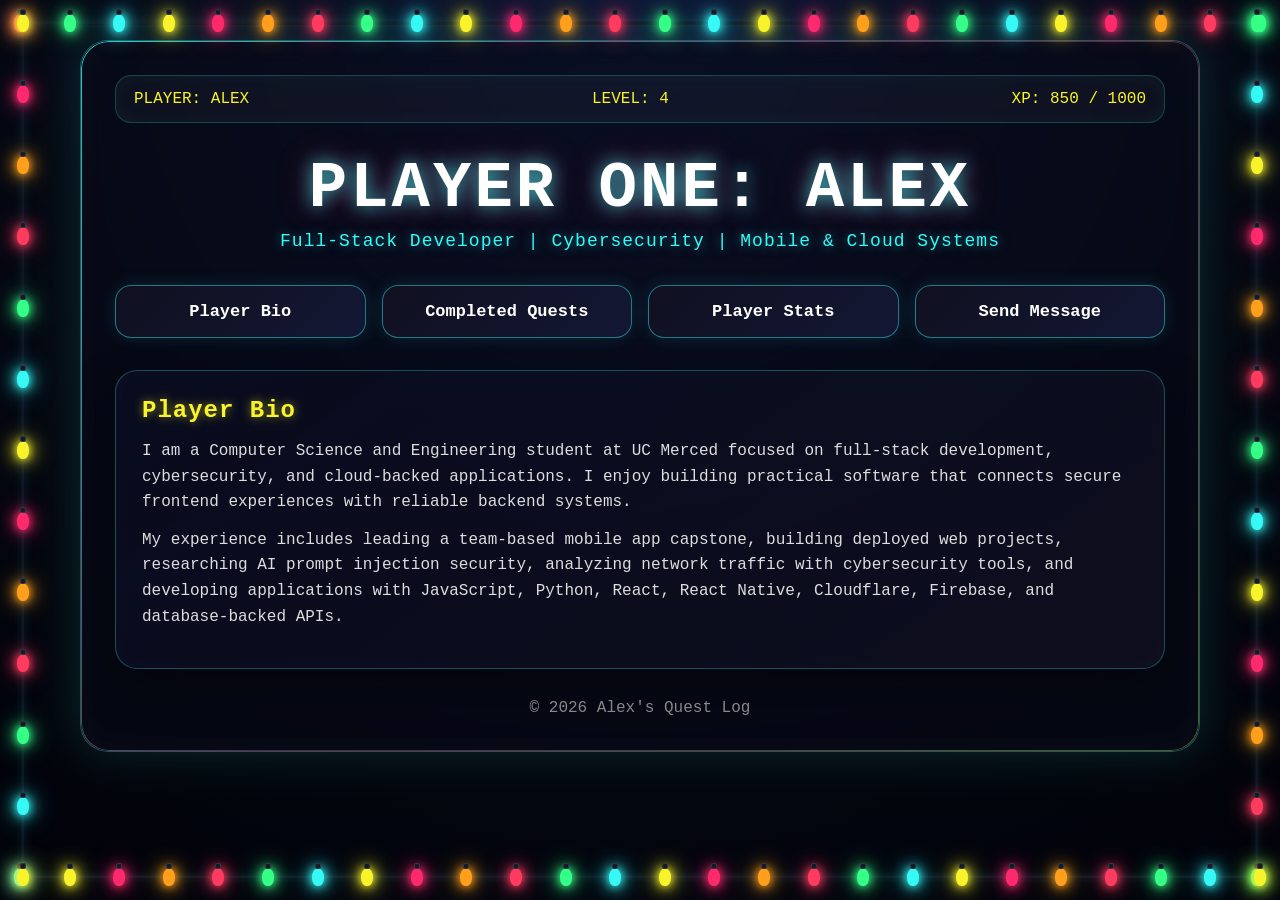
==== commit c5699716: "feat: add christmas lights" ====
--- a/index.html
+++ b/index.html
@@ -4,10 +4,17 @@
   <meta charset="UTF-8" />
   <meta name="viewport" content="width=device-width, initial-scale=1.0" />
   <title>Player One Portfolio</title>
+  <meta name="description" content="Alex Jimenez portfolio featuring full-stack development, cybersecurity, mobile applications, cloud systems, and deployed web projects." />
   <link rel="stylesheet" href="css/styles.css" />
 </head>
 
 <body>
+  <div class="christmas-lights" aria-hidden="true">
+    <div class="christmas-wire christmas-wire-top" data-light-count="26"></div>
+    <div class="christmas-wire christmas-wire-right" data-light-count="13"></div>
+    <div class="christmas-wire christmas-wire-bottom" data-light-count="26"></div>
+    <div class="christmas-wire christmas-wire-left" data-light-count="13"></div>
+  </div>
   <div class="arcade-background" aria-hidden="true">
     <div class="game-scene">
       <div class="starfield"></div>
--- a/css/styles.css
+++ b/css/styles.css
@@ -33,12 +33,23 @@
   box-sizing: border-box;
 }
 
+html {
+  min-height: 100%;
+  overflow-x: hidden;
+  overscroll-behavior: none;
+  background: var(--bg-dark);
+}
+
 body {
   min-height: 100vh;
+  min-height: 100svh;
   color: var(--text-main);
   font-family: "Courier New", monospace;
   overflow-x: hidden;
-  background: radial-gradient(circle at top, #0f1838 0%, #060914 55%, var(--bg-dark) 100%);
+  overscroll-behavior: none;
+  background:
+    radial-gradient(circle at top, #0f1838 0%, #060914 55%, var(--bg-dark) 100%),
+    var(--bg-dark);
 }
 
 a,
@@ -769,4 +780,202 @@
   .enemy-fleet {
     transform: translateX(-50%) scale(0.72);
   }
-}+}
+
+/* Mouse sparkle effect */
+.sparkle {
+  position: fixed;
+  width: 5px;
+  height: 5px;
+  border-radius: 50%;
+  pointer-events: none;
+  z-index: 9999;
+
+  background: currentColor;
+  color: #8ad8ff;
+
+  box-shadow:
+    0 0 8px currentColor,
+    0 0 16px currentColor,
+    0 0 24px currentColor;
+
+  transform: translate(-50%, -50%);
+  animation: sparkle-explode 700ms ease-out forwards;
+}
+
+@keyframes sparkle-explode {
+  0% {
+    opacity: 1;
+    transform: translate(var(--start-x), var(--start-y)) scale(1);
+  }
+
+  100% {
+    opacity: 0;
+    transform: translate(var(--end-x), var(--end-y)) scale(0.25);
+    box-shadow: 0 0 0 currentColor;
+  }
+}
+/* =========================
+   Christmas Lights Border
+========================= */
+.christmas-lights {
+  position: fixed;
+  inset: 0;
+  z-index: 50;
+  pointer-events: none;
+}
+
+.christmas-wire {
+  position: absolute;
+  display: flex;
+  align-items: center;
+  justify-content: space-between;
+  pointer-events: none;
+}
+
+.christmas-wire::before {
+  content: "";
+  position: absolute;
+  z-index: -1;
+  background: rgba(18, 24, 38, 0.92);
+  box-shadow: 0 0 8px rgba(54, 249, 246, 0.18);
+}
+
+.christmas-wire-top,
+.christmas-wire-bottom {
+  left: 14px;
+  right: 14px;
+  height: 30px;
+}
+
+.christmas-wire-top {
+  top: 8px;
+}
+
+.christmas-wire-bottom {
+  bottom: 8px;
+}
+
+.christmas-wire-top::before,
+.christmas-wire-bottom::before {
+  left: 0;
+  right: 0;
+  top: 50%;
+  height: 3px;
+  transform: translateY(-50%);
+}
+
+.christmas-wire-left,
+.christmas-wire-right {
+  top: 14px;
+  bottom: 14px;
+  width: 30px;
+  flex-direction: column;
+}
+
+.christmas-wire-left {
+  left: 8px;
+}
+
+.christmas-wire-right {
+  right: 8px;
+}
+
+.christmas-wire-left::before,
+.christmas-wire-right::before {
+  top: 0;
+  bottom: 0;
+  left: 50%;
+  width: 3px;
+  transform: translateX(-50%);
+}
+
+.christmas-bulb {
+  position: relative;
+  width: 12px;
+  height: 18px;
+  border-radius: 50% 50% 45% 45%;
+  background: currentColor;
+  color: var(--yellow);
+  box-shadow:
+    0 0 8px currentColor,
+    0 0 16px currentColor,
+    0 0 26px currentColor;
+  animation: christmasGlow 1.9s ease-in-out infinite;
+}
+
+.christmas-bulb::before {
+  content: "";
+  position: absolute;
+  top: -5px;
+  left: 3px;
+  width: 6px;
+  height: 6px;
+  border-radius: 2px;
+  background: #151a28;
+  box-shadow: inset 0 0 0 1px rgba(255, 255, 255, 0.12);
+}
+
+.christmas-bulb.red {
+  color: #ff3b5f;
+}
+
+.christmas-bulb.green {
+  color: #35ff87;
+}
+
+.christmas-bulb.blue {
+  color: #36f9f6;
+}
+
+.christmas-bulb.yellow {
+  color: #f8f32b;
+}
+
+.christmas-bulb.pink {
+  color: #ff2a6d;
+}
+
+.christmas-bulb.orange {
+  color: #ff9f1c;
+}
+
+@keyframes christmasGlow {
+  0%,
+  100% {
+    opacity: 1;
+    transform: scale(1);
+    filter: brightness(1.2);
+  }
+
+  50% {
+    opacity: 0.5;
+    transform: scale(0.88);
+    filter: brightness(0.85);
+  }
+}
+
+@media (max-width: 700px) {
+  .christmas-wire-left,
+  .christmas-wire-right,
+  .christmas-wire-bottom {
+    display: none;
+  }
+
+  .christmas-wire-top {
+    left: 10px;
+    right: 10px;
+    top: 6px;
+  }
+
+  .christmas-bulb {
+    width: 9px;
+    height: 14px;
+  }
+}
+
+@media (prefers-reduced-motion: reduce) {
+  .christmas-bulb {
+    animation: none;
+  }
+}
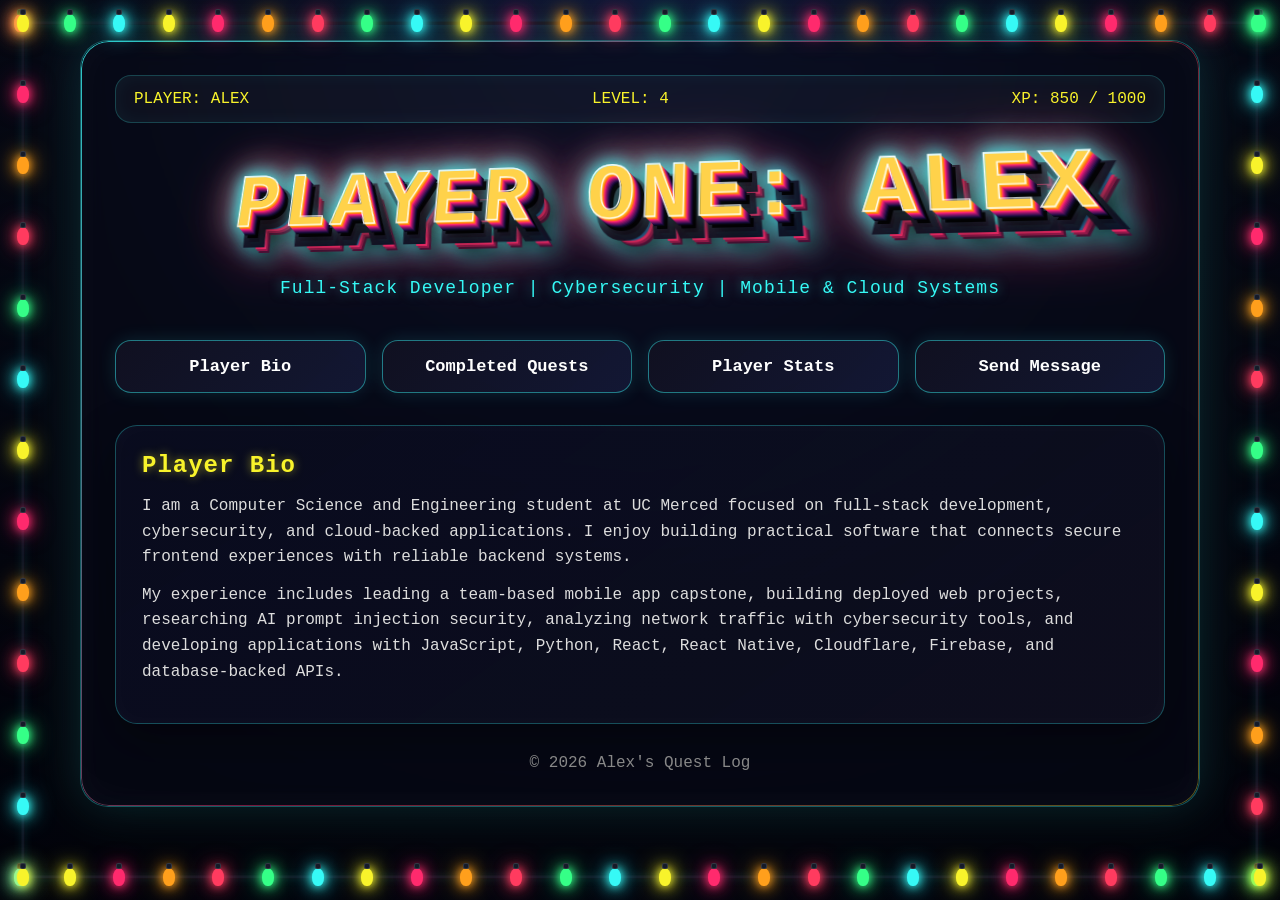
==== commit 5be319d9: "feat: add 3d name" ====
--- a/index.html
+++ b/index.html
@@ -54,7 +54,7 @@
         <p>XP: 850 / 1000</p>
       </div>
 
-      <h1 class="title">PLAYER ONE: ALEX</h1>
+      <h1 class="title" data-text="PLAYER ONE: ALEX">PLAYER ONE: ALEX</h1>
       <p class="subtitle">Full-Stack Developer | Cybersecurity | Mobile & Cloud Systems</p>
     </header>
 
--- a/css/styles.css
+++ b/css/styles.css
@@ -341,17 +341,75 @@
 }
 
 .title {
-  margin-bottom: 10px;
-  color: var(--text-main);
-  font-size: clamp(34px, 6vw, 64px);
-  line-height: 1;
-  letter-spacing: 3px;
+  position: relative;
+  isolation: isolate;
+  margin: 0 auto 44px;
+  width: fit-content;
+  max-width: 100%;
+  color: transparent;
+  font-size: clamp(38px, 7vw, 82px);
+  line-height: 0.94;
+  letter-spacing: 5px;
   text-align: center;
-  text-shadow: 0 0 18px rgba(54, 249, 246, 0.75), 0 0 34px rgba(255, 42, 109, 0.45);
+  text-transform: uppercase;
+  background:
+    linear-gradient(180deg, #ffffff 0%, #36f9f6 24%, #f8f32b 58%, #ff9f1c 82%, #ff2a6d 100%);
+  -webkit-background-clip: text;
+  background-clip: text;
+  -webkit-text-stroke: 1.4px rgba(255, 255, 255, 0.9);
+  transform: perspective(780px) rotateX(13deg) rotateY(-7deg) skewX(-2deg);
+  transform-style: preserve-3d;
+  filter:
+    drop-shadow(0 0 10px rgba(54, 249, 246, 0.85))
+    drop-shadow(0 0 24px rgba(255, 42, 109, 0.45));
+  text-shadow:
+    1px 1px 0 #ffd24a,
+    2px 2px 0 #ff9f1c,
+    3px 3px 0 #ff6b1a,
+    4px 4px 0 #ff2a6d,
+    5px 5px 0 #c91873,
+    6px 6px 0 #921667,
+    7px 7px 0 #64125d,
+    8px 8px 0 #38104f,
+    9px 9px 0 #160a35,
+    10px 10px 0 #080716,
+    13px 13px 0 rgba(0, 0, 0, 0.86),
+    18px 20px 20px rgba(0, 0, 0, 0.9),
+    0 0 18px rgba(54, 249, 246, 0.95),
+    0 0 38px rgba(255, 42, 109, 0.65),
+    0 0 62px rgba(248, 243, 43, 0.28);
+}
+
+.title::before {
+  content: attr(data-text);
+  position: absolute;
+  inset: 0;
+  z-index: -2;
+  color: #070816;
+  -webkit-text-stroke: 12px rgba(11, 16, 38, 0.96);
+  text-shadow:
+    2px 2px 0 #36f9f6,
+    4px 4px 0 #1fb6d8,
+    6px 6px 0 #166aa1,
+    8px 8px 0 #ff2a6d,
+    10px 10px 0 #9e174f,
+    12px 12px 0 #4c0f37,
+    16px 16px 18px rgba(0, 0, 0, 0.95),
+    0 0 26px rgba(54, 249, 246, 0.5);
+  transform: translate3d(14px, 17px, -22px) skewX(4deg);
+  opacity: 0.98;
+}
+
+.title::after {
+  content: none;
+  display: none;
 }
 
 .subtitle {
-  margin-bottom: 34px;
+  position: relative;
+  z-index: 2;
+  margin-top: 0;
+  margin-bottom: 42px;
   color: var(--cyan);
   font-size: 18px;
   letter-spacing: 1px;
@@ -761,7 +819,30 @@
   }
 
   .title {
-    font-size: 32px;
+    margin-bottom: 34px;
+    font-size: 34px;
+    letter-spacing: 2px;
+    -webkit-text-stroke: 0.8px rgba(255, 255, 255, 0.82);
+    transform: perspective(620px) rotateX(9deg) rotateY(-4deg) skewX(-1deg);
+    text-shadow:
+      1px 1px 0 #ffd24a,
+      2px 2px 0 #ff9f1c,
+      3px 3px 0 #ff2a6d,
+      4px 4px 0 #921667,
+      5px 5px 0 #160a35,
+      8px 9px 12px rgba(0, 0, 0, 0.9),
+      0 0 15px rgba(54, 249, 246, 0.85),
+      0 0 28px rgba(255, 42, 109, 0.55);
+  }
+
+  .title::before {
+    transform: translate3d(7px, 9px, -14px) skewX(3deg);
+    -webkit-text-stroke-width: 7px;
+  }
+
+  .title::after {
+    content: none;
+    display: none;
   }
 
   .top-bar {
@@ -817,6 +898,7 @@
 }
 /* =========================
    Christmas Lights Border
+   Safe: CSS-only decoration. No user data, no external assets.
 ========================= */
 .christmas-lights {
   position: fixed;
